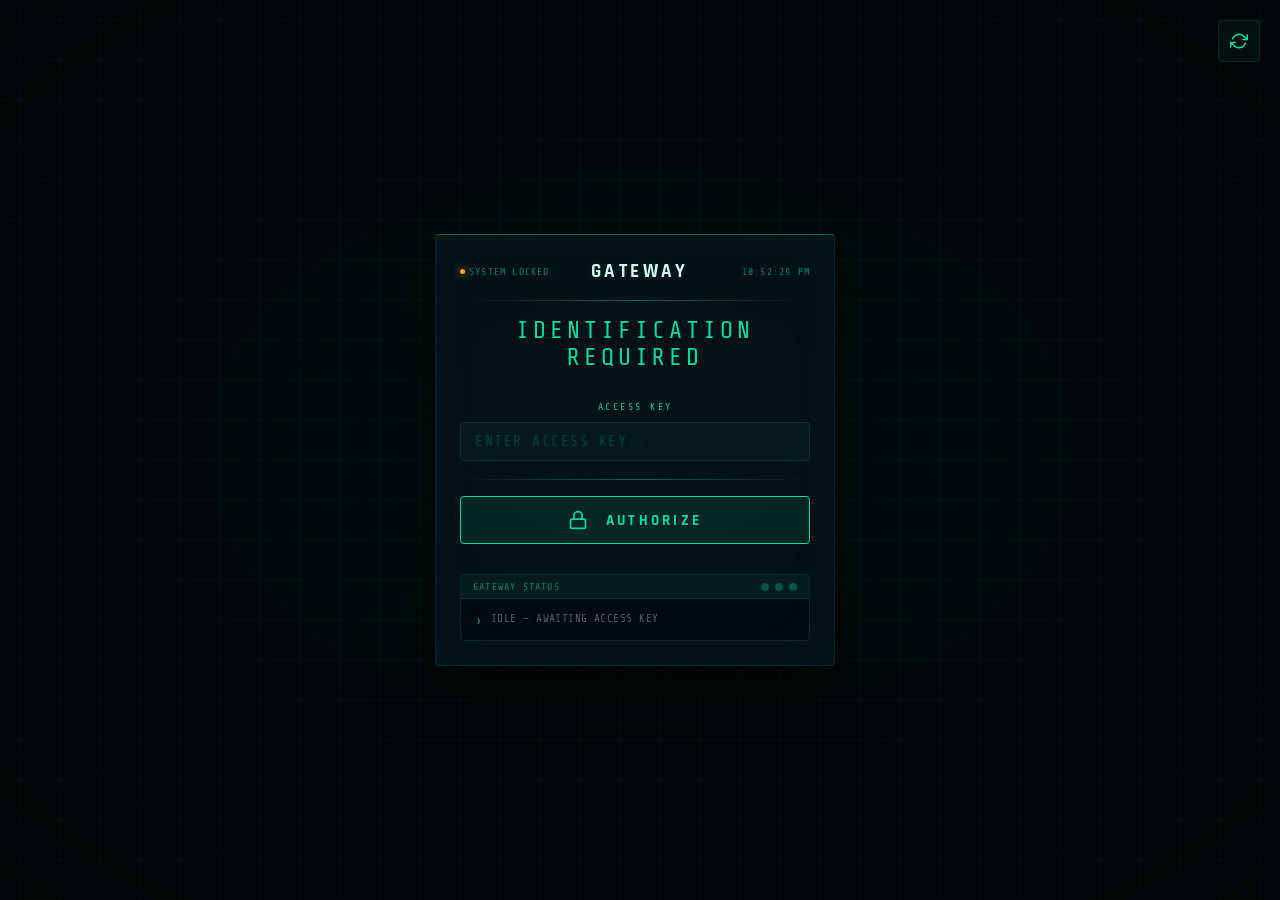
==== index.html @ 7d21a249 "Added more status variables" ====
<!DOCTYPE html>
<html lang="en">
<head>
  <meta charset="UTF-8">
  <title>Login</title>
  <meta name="viewport" content="width=device-width, initial-scale=1.0">
  <link rel="preconnect" href="https://fonts.googleapis.com">
  <link href="https://fonts.googleapis.com/css2?family=Share+Tech+Mono&family=Rajdhani:wght@500;700&display=swap" rel="stylesheet">
  <link rel="icon" type="image/svg+xml" href="favicon.svg">
  <link rel="stylesheet" href="style.css">
  <style>
    .login-container {
      max-width: 400px;
      width: 90%;
      text-align: center;
    }
    .login-title {
      font-size: 24px;
      color: var(--teal);
      margin-bottom: 30px;
      letter-spacing: 4px;
      text-transform: uppercase;
    }
    .error-msg {
      color: var(--red);
      font-size: 12px;
      margin-top: 10px;
      height: 20px;
      text-transform: uppercase;
      letter-spacing: 1px;
    }
  </style>
</head>
<body>
  <div class="noise"></div>
  <div class="bg-grid"></div>
  <div class="bg-vignette"></div>
  <div class="scanline"></div>

  <!-- Corner Reload Button -->
  <button class="reload-btn" onclick="location.reload()" title="RELOAD SYSTEM">
    <svg width="18" height="18" viewBox="0 0 24 24" fill="none" stroke="currentColor" stroke-width="2" stroke-linecap="round" stroke-linejoin="round">
      <path d="M23 4v6h-6"></path>
      <path d="M1 20v-6h6"></path>
      <path d="M3.51 9a9 9 0 0 1 14.85-3.36L23 10M1 14l4.64 4.36A9 9 0 0 0 20.49 15"></path>
    </svg>
  </button>

  <div class="container login-container">
    <div class="panel-header">
      <div class="header-side">
        <div class="status-dot busy" id="dot"></div>
        <span class="mono-xs">SYSTEM LOCKED</span>
      </div>
      <h1 class="panel-title">GATEWAY</h1>
      <div class="header-side right">
        <span class="mono-xs" id="clock">--:--:--</span>
      </div>
    </div>

    <div class="divider"></div>
    
    <div class="login-title">Identification Required</div>

    <form id="loginForm">
      <div class="field-group">
        <label class="field-label" for="accessKey">ACCESS KEY</label>
        <div class="input-wrap">
          <input
            type="password"
            id="accessKey"
            class="stealth-input"
            placeholder="ENTER ACCESS KEY..."
            autocomplete="off"
            spellcheck="false"
          >
          <div class="input-underline"></div>
        </div>
      </div>

      <div class="divider" style="margin-top: 10px;"></div>

      <button class="exec-btn" id="loginBtn" type="submit">
        <div class="exec-icon-wrap">
          <svg width="20" height="20" viewBox="0 0 24 24" fill="none" stroke="currentColor" stroke-width="2" stroke-linecap="round" stroke-linejoin="round" style="margin-right: 8px;">
            <rect x="3" y="11" width="18" height="11" rx="2" ry="2"></rect>
            <path d="M7 11V7a5 5 0 0 1 10 0v4"></path>
          </svg>
        </div>
        <span class="exec-label">AUTHORIZE</span>
        <div class="exec-ripple" id="ripple"></div>
      </button>
    </form>

    <!-- Status terminal -->
    <div class="terminal" style="margin-top: 30px; text-align: left;">
      <div class="terminal-bar">
        <span class="mono-xs">GATEWAY STATUS</span>
        <div class="term-dots"><span></span><span></span><span></span></div>
      </div>
      <div class="terminal-body" id="terminalBody">
        <div class="t-line">
          <span class="t-prompt">›</span>
          <span class="t-text">IDLE — AWAITING ACCESS KEY</span>
        </div>
      </div>
    </div>
  </div>

  <script>
    // Status helper
    function setStatus(msg, state) {
      const body = document.getElementById("terminalBody");
      const dot = document.getElementById("dot");

      const line = document.createElement("div");
      line.className = "t-line";

      const span = document.createElement("span");
      span.className = "t-text " + (state || "");
      span.textContent = msg;

      line.innerHTML = `<span class="t-prompt">›</span>`;
      line.appendChild(span);

      body.appendChild(line);
      body.scrollTop = body.scrollHeight;

      // Update status dot
      dot.className = "status-dot " + (state === "busy" ? "busy" : state === "err" ? "error" : "");
    }

    // Simple Clock
    function tick() {
      const now = new Date();
      let hours = now.getHours();
      const ampm = hours >= 12 ? 'PM' : 'AM';
      hours = hours % 12 || 12;
      const minutes = now.getMinutes().toString().padStart(2, '0');
      const seconds = now.getSeconds().toString().padStart(2, '0');
      document.getElementById("clock").textContent = `${hours}:${minutes}:${seconds} ${ampm}`;
    }
    
    function haptic() {
      if (window.navigator && window.navigator.vibrate) {
        window.navigator.vibrate(15);
      }
    }

    tick();
    setInterval(tick, 1000);

    // Login Logic
    document.getElementById('loginForm').onsubmit = async (e) => {
      e.preventDefault();
      haptic();
      const inputEl = document.getElementById('accessKey');
      const key = inputEl.value.trim();
      const btn = document.getElementById('loginBtn');

      if (!key) {
        setStatus("ACCESS KEY REQUIRED", "err");
        shake(inputEl);
        return;
      }

      btn.disabled = true;
      setStatus(`VERIFYING ACCESS KEY ...`, "busy");

      // Small delay for terminal effect
      setTimeout(() => {
        window.location.href = `/login?key=${encodeURIComponent(key)}`;
      }, 600);
    };

    // Show error if redirected back with error
    const urlParams = new URLSearchParams(window.location.search);
    if (urlParams.has('error')) {
      setStatus("ACCESS DENIED — INVALID CREDENTIALS", "err");
      // Shake effect
      const container = document.querySelector('.container');
      container.style.animation = "shake 0.38s cubic-bezier(0.36, 0.07, 0.19, 0.97)";
    }

    // Shake effect helper
    function shake(el) {
      el.classList.remove("glitch-effect");
      void el.offsetWidth;
      el.classList.add("glitch-effect");
      el.addEventListener("animationend", () => el.classList.remove("glitch-effect"), { once: true });
    }

    /* ── Parallax Grid ─────────────────────────────────────────── */
    if (window.innerWidth > 768) {
      document.addEventListener('mousemove', (e) => {
        const x = (e.clientX - window.innerWidth / 2) / 45;
        const y = (e.clientY - window.innerHeight / 2) / 45;
        const grid = document.querySelector('.bg-grid');
        if (grid) grid.style.transform = `translate(${x}px, ${y}px)`;
      });
    }

    // Backspace Navigation
    document.addEventListener('keydown', (e) => {
      if (e.key === 'Backspace' && e.target.tagName !== 'INPUT') {
        window.history.back();
      }
    });
  </script>
</body>
</html>
---- style.css ----
*, *::before, *::after { 
  box-sizing: border-box; 
  margin: 0; padding: 0; 
  -webkit-user-select: none;
  user-select: none;
  -webkit-touch-callout: none;
}

input, textarea, [contenteditable="true"], .stealth-input {
  -webkit-user-select: text !important;
  user-select: text !important;
}

:root {
  --bg:          #020608;
  --panel:       rgba(5, 18, 26, 0.93);
  --border:      rgba(0, 220, 180, 0.13);
  --border-hi:   rgba(0, 220, 180, 0.42);

  --teal:        #00dca0;
  --teal-dim:    rgba(0, 220, 160, 0.16);
  --teal-glow:   rgba(0, 220, 160, 0.15);
  --amber:       #f59e0b;
  --red:         #ef4444;

  --text:        #d4f5ec;
  --text-muted:  rgba(180, 230, 215, 0.40);
  --text-label:  rgba(0, 220, 160, 0.55);

  --mono:        'Share Tech Mono', monospace;
  --ui:          'Rajdhani', sans-serif;
  --r:           4px;
  --ease:        cubic-bezier(0.4, 0, 0.2, 1);
}

/* ── Background ─────────────────────────────────────────────── */
html {
  scrollbar-gutter: stable;
  scrollbar-width: thin;
  scrollbar-color: var(--teal) transparent;
}

/* Global Cyberpunk Scrollbar (Chrome/Edge/Safari) */
::-webkit-scrollbar {
  width: 6px;
  height: 6px;
}
::-webkit-scrollbar-track {
  background: var(--bg);
}
::-webkit-scrollbar-thumb {
  background: var(--border-hi);
  border-radius: 10px;
  border: 1px solid transparent;
}
::-webkit-scrollbar-thumb:hover {
  background: var(--teal);
  box-shadow: 0 0 10px var(--teal-glow);
}

.noise {
  position: fixed;
  top: -50%; left: -50%;
  width: 200%; height: 200%;
  background-image: url('[data-uri]');
  background-repeat: repeat;
  opacity: 0.045;
  z-index: 1000;
  pointer-events: none;
  animation: noiseJitter 0.2s steps(4) infinite;
}

@keyframes noiseJitter {
  0% { transform: translate(0,0); }
  25% { transform: translate(-0.5%, -0.5%); }
  50% { transform: translate(0.5%, 0.5%); }
  75% { transform: translate(-0.5%, 0.5%); }
  100% { transform: translate(0.5%, -0.5%); }
}

body {
  min-height: 100vh;
  background: var(--bg);
  display: flex;
  justify-content: center;
  align-items: center;
  font-family: var(--mono);
  overflow-x: hidden;
  overflow-y: auto;
  overscroll-behavior-y: auto;
}

.bg-grid {
  position: fixed; 
  inset: -100px; /* Oversized to allow parallax movement without gaps */
  background-image: 
    linear-gradient(rgba(0, 220, 160, 0.05) 1px, transparent 1px),
    linear-gradient(90deg, rgba(0, 220, 160, 0.05) 1px, transparent 1px);
  background-size: 40px 40px;
  z-index: -2;
  animation: gridFlow 120s linear infinite, gridPulse 15s ease-in-out infinite;
  transition: transform 0.15s cubic-bezier(0.23, 1, 0.32, 1);
  will-change: transform;
}

@keyframes gridFlow {
  from { background-position: 0 0; }
  to { background-position: 0 1000px; }
}

@keyframes gridPulse {
  0%, 100% { opacity: 0.6; }
  50% { opacity: 1; }
}

.top-left-menu {
  position: fixed; top: 20px; left: 20px;
  z-index: 1000;
}

.nav-dropdown {
  position: absolute; top: calc(100% + 10px); left: 0;
  background: var(--panel);
  backdrop-filter: blur(20px) saturate(1.3);
  -webkit-backdrop-filter: blur(20px) saturate(1.3);
  border: 1px solid var(--border-hi);
  border-radius: var(--r);
  box-shadow: 0 15px 35px rgba(0, 0, 0, 0.9), inset 0 0 15px rgba(0,220,160,0.03);
  display: flex; flex-direction: column;
  min-width: 170px;
  opacity: 0; pointer-events: none;
  transform: translateY(-10px);
  transition: all 0.25s var(--ease);
  overflow: hidden;
}
.nav-dropdown.open {
  opacity: 1; pointer-events: auto;
  transform: translateY(0);
}

.nav-drop-item {
  padding: 14px 16px;
  color: var(--text-muted);
  font-family: var(--mono); font-size: 11px; letter-spacing: 0.15em;
  text-decoration: none;
  border-bottom: 1px solid rgba(0, 220, 160, 0.1);
  transition: all 0.2s var(--ease);
  display: flex; align-items: center;
  border-left: 2px solid transparent;
}
.nav-drop-item:last-child {
  border-bottom: none;
}
.nav-drop-item:hover {
  background: rgba(0, 220, 160, 0.08);
  color: var(--teal);
  border-left-color: var(--teal);
}
.nav-drop-item svg {
  opacity: 0.6;
  transition: all 0.2s;
}
.nav-drop-item:hover svg {
  opacity: 1;
  filter: drop-shadow(0 0 5px var(--teal));
}

.reload-btn {
  position: fixed; top: 20px; right: 20px;
}

.nav-btn, .reload-btn {
  width: 42px; height: 42px;
  background: rgba(0, 220, 160, 0.05);
  border: 1px solid var(--border);
  border-radius: var(--r);
  color: var(--teal);
  display: flex; align-items: center; justify-content: center;
  cursor: pointer; z-index: 1000;
  transition: all 0.3s var(--ease);
  backdrop-filter: blur(4px);
  text-decoration: none;
}
.nav-btn:hover, .reload-btn:hover {
  background: var(--teal-dim);
  border-color: var(--teal);
  box-shadow: 0 0 15px var(--teal-glow);
}
.nav-btn:active, .reload-btn:active {
  transform: scale(0.92);
}
.nav-btn svg, .reload-btn svg {
  transition: transform 0.6s cubic-bezier(0.34, 1.56, 0.64, 1);
}
.nav-btn:hover svg {
  transform: scale(1.15);
}
button.nav-btn:hover svg {
  transform: rotate(90deg);
}
.reload-btn:hover svg {
  transform: rotate(180deg);
}
.reload-btn:active svg {
  transform: rotate(360deg);
}

.logout-btn {
  position: fixed; bottom: 20px; right: 20px;
  padding: 10px 16px;
  background: rgba(239, 68, 68, 0.05);
  border: 1px solid rgba(239, 68, 68, 0.2);
  border-radius: var(--r);
  color: var(--red);
  font-family: var(--mono); font-size: 11px; letter-spacing: 0.15em;
  display: flex; align-items: center; gap: 10px;
  text-decoration: none;
  cursor: pointer; z-index: 1000;
  transition: all 0.3s var(--ease);
  backdrop-filter: blur(4px);
}
body.sidebar-active .logout-btn {
  opacity: 0;
  pointer-events: none;
  transform: translateX(40px);
}
.logout-btn:hover {
  background: rgba(239, 68, 68, 0.15);
  border-color: var(--red);
  box-shadow: 0 0 15px rgba(239, 68, 68, 0.3);
  transform: translateY(-2px);
}
.logout-btn svg {
  transition: transform 0.3s var(--ease);
}
.logout-btn:hover svg {
  transform: translateX(3px);
}

.bg-vignette {
  position: fixed; inset: 0;
  background:
    radial-gradient(ellipse 60% 55% at 50% 50%, rgba(0,180,120,0.07), transparent 70%),
    radial-gradient(ellipse 100% 100% at 50% 50%, transparent 55%, rgba(2,6,8,0.95));
  pointer-events: none; z-index: 0;
}

.scanline {
  position: fixed; inset: 0;
  background: repeating-linear-gradient(
    0deg, transparent, transparent 3px,
    rgba(0,0,0,0.05) 3px, rgba(0,0,0,0.05) 4px
  );
  pointer-events: none; z-index: 1;
}

/* ── Panel ──────────────────────────────────────────────────── */
.container {
  position: relative; z-index: 10;
  background: var(--panel);
  backdrop-filter: blur(20px) saturate(1.3);
  -webkit-backdrop-filter: blur(20px) saturate(1.3);
  border: 1px solid var(--border);
  border-top-color: var(--border-hi);
  border-radius: var(--r);
  width: 90%; max-width: 370px;
  padding: 24px;
  box-shadow: 0 24px 60px rgba(0,0,0,0.7), inset 0 0 60px rgba(0,180,120,0.04);
  animation: panelIn 0.55s cubic-bezier(0.16, 1, 0.3, 1) both;
  transition: box-shadow 0.4s var(--ease), border-color 0.4s var(--ease);
}

.container.transmitting {
  box-shadow: 0 0 12px var(--teal-glow), 0 24px 60px rgba(0,0,0,0.7);
  border-color: var(--teal);
}

@keyframes panelIn {
  from { opacity: 0; transform: translateY(18px) scale(0.97); }
  to   { opacity: 1; transform: none; }
}

/* ── Transmission Pulse ────────────────────────────────────── */
.scan-pulse {
  position: absolute;
  top: 0; left: 0; right: 0;
  height: 2px;
  background: linear-gradient(90deg, transparent, var(--teal), transparent);
  box-shadow: 0 0 6px var(--teal);
  opacity: 0;
  pointer-events: none;
  z-index: 100;
}

.container.transmitting .scan-pulse {
  animation: scanMove 1s cubic-bezier(0.4, 0, 0.2, 1) forwards;
}

@keyframes scanMove {
  0% { top: 0; opacity: 0; }
  15% { opacity: 1; }
  85% { opacity: 1; }
  100% { top: 100%; opacity: 0; }
}

/* ── Header ─────────────────────────────────────────────────── */
.panel-header {
  display: flex; align-items: center; justify-content: space-between;
  margin-bottom: 16px;
  animation: fadeUp 0.4s 0.08s both;
}

.header-side {
  display: flex; align-items: center; gap: 4px;
  min-width: 80px;
}
.header-text-stack {
  display: flex;
  flex-direction: column;
  line-height: 1.1;
}
.last-seen-label {
  font-size: 8px !important;
  opacity: 0.7; /* Boosted base opacity */
  letter-spacing: 0;
}
.header-side.right { justify-content: flex-end; align-items: center; }

.panel-title {
  font-family: var(--ui);
  font-weight: 700; font-size: 19px;
  letter-spacing: 0.18em; color: var(--text);
  text-shadow: 0 0 10px var(--teal-glow);
}
.panel-title .accent { color: var(--teal); }

/* Hardware Status Bar */
.hw-status-bar {
  display: grid;
  grid-template-columns: repeat(4, 1fr);
  gap: 8px;
  margin-top: 4px;
  margin-bottom: 8px;
  padding: 10px;
  background: rgba(0, 220, 160, 0.03);
  border: 1px solid rgba(0, 220, 160, 0.1);
  border-radius: var(--r);
  animation: fadeUp 0.4s 0.1s both;
}
.hw-item {
  display: flex;
  flex-direction: column;
  align-items: center;
  gap: 3px;
}
.hw-label {
  font-size: 8px;
  color: var(--text-label);
  letter-spacing: 1px;
}
.hw-val {
  font-size: 13px;
  font-family: var(--mono);
  font-weight: 700;
  color: var(--teal);
}

.hw-val-wrap {
  display: flex;
  align-items: center;
  gap: 4px;
}

.charge-icon {
  color: var(--teal);
  opacity: 0;
  transition: opacity 0.3s var(--ease);
}

#battContainer.charging .charge-icon {
  opacity: 1;
  animation: battPulse 3s ease-in-out infinite;
}

#battContainer.charging .hw-val {
  color: var(--teal);
  animation: battPulse 3s ease-in-out infinite;
}

.hw-val.critical {
  color: var(--red) !important;
  animation: criticalPulse 1s ease-in-out infinite !important;
}

@keyframes battPulse {
  0%, 100% { opacity: 1; }
  50% { opacity: 0.5; }
}

@keyframes criticalPulse {
  0%, 100% { opacity: 1; text-shadow: 0 0 10px var(--red); }
  50% { opacity: 0.5; text-shadow: 0 0 2px var(--red); }
}

/* Signal Bars */
.sig-bars {
  display: flex;
  align-items: flex-end;
  gap: 2px;
  height: 12px;
  margin-top: 2px;
}
.sig-bars .bar {
  width: 3px;
  background: rgba(0, 220, 160, 0.15);
  border-radius: 1px;
}
.sig-bars .bar:nth-child(1) { height: 25%; }
.sig-bars .bar:nth-child(2) { height: 50%; }
.sig-bars .bar:nth-child(3) { height: 75%; }
.sig-bars .bar:nth-child(4) { height: 100%; }

.sig-bars .bar.fill {
  background: var(--teal);
  box-shadow: 0 0 5px var(--teal-glow);
}

.mono-xs {
  font-family: var(--mono);
  font-size: 10px; letter-spacing: 0.12em;
  color: var(--text-label); text-transform: uppercase;
}

/* Status dot */
.status-dot {
  width: 5px; height: 5px; border-radius: 50%;
  background: var(--teal); box-shadow: 0 0 6px var(--teal);
  animation: dotPulse 1.8s ease-in-out infinite;
}
.status-dot.busy  { background: var(--amber); box-shadow: 0 0 8px var(--amber); animation-duration: 0.8s; }
.status-dot.error { background: var(--red);   box-shadow: 0 0 8px var(--red);   animation: none; }

@keyframes dotPulse {
  0%,100% { opacity:1; transform: scale(1); }
  50%      { opacity:.4; transform: scale(0.8); }
}

/* ── Divider ────────────────────────────────────────────────── */
.divider {
  height: 1px;
  background: linear-gradient(90deg, transparent, var(--border-hi), transparent);
  margin: 16px 0;
}

/* ── Field groups ───────────────────────────────────────────── */
.field-group {
  margin-bottom: 18px;
  animation: fadeUp 0.4s 0.15s both;
}
.field-group + .field-group { animation-delay: 0.22s; }

.field-label {
  display: block;
  font-family: var(--mono);
  font-size: 10px;
  color: var(--teal);
  letter-spacing: 0.25em;
  margin-bottom: 10px;
  text-transform: uppercase;
  text-shadow: 0 0 8px rgba(0, 220, 160, 0.4);
  opacity: 0.9;
}

/* ── Input ──────────────────────────────────────────────────── */
.input-wrap { position: relative; }

input[type="text"],
textarea,
.stealth-input {
  width: 100%;
  background: rgba(0,220,160,0.04);
  border: 1px solid var(--border);
  border-radius: var(--r);
  padding: 10px 14px;
  font-family: var(--mono);
  font-size: 15px; letter-spacing: 0.1em;
  color: var(--teal); outline: none;
  transition: border-color .2s var(--ease), box-shadow .2s var(--ease);
  caret-color: var(--teal);
}
.stealth-input {
  -webkit-text-security: disc !important; /* Forces dots visually */
  text-security: disc !important;
}
textarea {
  resize: none;
  overflow-y: hidden;
  min-height: 42px;
  line-height: 1.5;
}
input[type="password"]::placeholder,
input[type="text"]::placeholder,
textarea::placeholder { color: rgba(0,220,160,0.2); }
input[type="password"]:focus,
input[type="text"]:focus,
textarea:focus {
  border-color: var(--teal);
  box-shadow: 0 0 0 3px rgba(0,220,160,0.1);
}
.input-underline {
  position: absolute; bottom: 0; left: 0;
  height: 2px; width: 0;
  background: var(--teal); box-shadow: 0 0 10px var(--teal);
  border-radius: 0 0 var(--r) var(--r);
  transition: width .3s var(--ease);
}
input:focus ~ .input-underline { width: 100%; }

/* Secondary Param Wrapper */
#cmd2Wrapper {
  transition: all 0.3s var(--ease);
}
#cmd2Wrapper.visible {
  display: block !important;
  height: auto !important;
  margin-bottom: 18px !important;
  overflow: visible !important;
  animation: fadeUp 0.4s both;
}

/* ── Select ─────────────────────────────────────────────────── */
/* ── Custom Dropdown ────────────────────────────────────────── */
.dropdown { position: relative; z-index: 1; }
.dropdown.open { z-index: 200; }
.container.dropdown-open .divider,
.container.dropdown-open .exec-btn,
.container.dropdown-open .terminal,
.container.dropdown-open #timeWrapper,
.container.dropdown-open #cmd2Wrapper {
  opacity: 0;
  pointer-events: none;
  visibility: hidden;
}

.dd-trigger {
  width: 100%;
  display: flex; align-items: center; justify-content: space-between;
  background: rgba(0,220,160,0.04);
  border: 1px solid var(--border);
  border-radius: var(--r);
  padding: 10px 14px;
  font-family: var(--mono); font-size: 13px;
  letter-spacing: 0.06em; color: var(--text-muted);
  cursor: pointer; outline: none;
  transition: border-color .2s var(--ease), box-shadow .2s var(--ease);
  -webkit-tap-highlight-color: transparent;
}
.dd-trigger:hover { border-color: rgba(0,220,160,0.4); background: rgba(0,220,160,0.08); }
.dd-trigger.open {
  background: #020c08;
  border-color: rgba(0,220,160,0.5);
  box-shadow: 0 4px 15px rgba(0,0,0,0.5);
  border-bottom-left-radius: 0;
  border-bottom-right-radius: 0;
}
.dd-trigger.open .dd-arrow { transform: rotate(180deg); }
.dd-trigger.selected { color: var(--teal); }

.dd-value {
  flex: 1; text-align: left;
  display: flex; align-items: center; gap: 10px;
}
.dd-value .dd-icon { margin: 0; opacity: 1; }

.dd-arrow {
  color: var(--teal); flex-shrink: 0;
  transition: transform .22s var(--ease);
  opacity: 0.6;
}

.dd-menu {
  position: absolute; top: 100%; left: 0; right: 0;
  background: #020c08;
  box-shadow: 0 15px 40px rgba(0, 0, 0, 0.95);
  border: 1px solid rgba(0, 220, 160, 0.3);
  border-top: none;
  border-bottom-left-radius: var(--r);
  border-bottom-right-radius: var(--r);
  overflow-y: auto; /* ENABLE SCROLL */
  max-height: 0;
  opacity: 0;
  pointer-events: none;
  transition: max-height .28s var(--ease), opacity .2s var(--ease);
  z-index: 100;
  
  /* Cyberpunk Scrollbar */
  scrollbar-width: thin;
  scrollbar-color: var(--teal) transparent;
}
.dd-menu::-webkit-scrollbar { width: 4px; }
.dd-menu::-webkit-scrollbar-thumb { background: var(--teal); border-radius: 10px; }

.dd-search-wrap {
  position: sticky; top: 0;
  background: #020c08;
  padding: 10px;
  border-bottom: 1px solid var(--border);
  z-index: 10;
}
#ddSearch {
  width: 100%;
  background: rgba(0,220,160,0.05);
  border: 1px solid var(--border);
  border-radius: 4px;
  padding: 8px 12px;
  color: var(--teal);
  font-family: var(--mono);
  font-size: 13px;
  outline: none;
}
#ddSearch:focus {
  border-color: var(--teal);
  background: rgba(0,220,160,0.1);
}

.dd-menu.open {
  max-height: 320px; /* INCREASED HEIGHT */
  opacity: 1 !important;
  background: #020c08 !important;
  pointer-events: auto;
}

.dd-group-label {
  padding: 7px 14px 4px;
  font-size: 9px; letter-spacing: 0.18em;
  color: var(--text-label);
  position: sticky; top: 41px; background: #020c08; z-index: 1;
}

.dd-item {
  width: 100%; padding: 12px 14px;
  background: transparent; border: none;
  color: var(--text-muted); font-family: var(--mono); font-size: 11px;
  text-align: left; cursor: pointer;
  display: flex; align-items: center; gap: 10px;
  transition: all 0.2s;
  border-left: 2px solid transparent;
}
.dd-icon {
  width: 14px; height: 14px;
  fill: none; stroke: var(--teal);
  stroke-width: 2; stroke-linecap: round; stroke-linejoin: round;
  opacity: 0.8; flex-shrink: 0;
}
.dd-icon.amber { stroke: var(--amber); }
.dd-icon.red { stroke: var(--red); }
.dd-icon.dim { opacity: 0.4; filter: none; }

.dd-item:hover, .dd-item.focused {
  background: rgba(20, 255, 236, 0.05);
  color: var(--teal);
  border-left-color: var(--teal);
}
.dd-item:hover .dd-icon, .dd-item.focused .dd-icon {
  opacity: 1; filter: drop-shadow(0 0 5px var(--teal));
}
.dd-item:hover .dd-icon.amber, .dd-item.focused .dd-icon.amber {
  filter: drop-shadow(0 0 5px var(--amber));
}

select option, select optgroup {
  background: #050d12; color: var(--text); font-size: 13px;
}
select option[disabled] { color: var(--text-muted); }
select:focus {
  border-color: var(--teal);
  box-shadow: 0 0 0 3px rgba(0,220,160,0.1);
}
select:hover { border-color: var(--border-hi); }


select:focus ~ .select-arrow { transform: translateY(-50%) rotate(180deg); }

/* ── Execute button ─────────────────────────────────────────── */
.exec-btn {
  position: relative; overflow: hidden;
  width: 100%;
  display: flex; align-items: center; justify-content: center; gap: 10px;
  padding: 13px;
  background: var(--teal-dim);
  border: 1px solid var(--teal);
  border-radius: var(--r);
  color: var(--teal);
  font-family: var(--ui); font-weight: 700;
  font-size: 15px; letter-spacing: 0.22em;
  cursor: pointer;
  transition:
    background .2s var(--ease),
    box-shadow .2s var(--ease),
    transform .15s var(--ease);
  animation: fadeUp 0.4s 0.3s both;
  -webkit-tap-highlight-color: transparent;
}

.exec-icon-wrap {
  position: relative;
  display: flex; align-items: center; justify-content: center;
}

.exec-icon { font-size: 12px; line-height: 1; transition: opacity 0.2s, transform 0.2s; }

.spinner {
  position: absolute;
  width: 14px; height: 14px;
  border: 2px solid rgba(0, 220, 160, 0.2);
  border-top-color: var(--teal);
  border-radius: 50%;
  opacity: 0;
  transition: opacity 0.2s;
}

.exec-btn.loading .exec-icon {
  opacity: 0;
  transform: scale(0.5);
}

.exec-btn.loading .spinner {
  opacity: 1;
  animation: spin 0.8s linear infinite;
}

@keyframes spin {
  to { transform: rotate(360deg); }
}

.exec-btn:hover {
  background: rgba(0,220,160,0.22);
  box-shadow: 0 0 8px rgba(0, 220, 160, 0.2), inset 0 0 6px rgba(0,220,160,0.04);
}
.exec-btn:active { transform: scale(0.98); }
.exec-btn:disabled { opacity: 0.45; pointer-events: none; }

/* Ripple */
.exec-ripple {
  position: absolute; border-radius: 50%;
  background: rgba(0,220,160,0.12);
  transform: scale(0); pointer-events: none;
}
.exec-ripple.go { animation: ripple .55s linear forwards; }
@keyframes ripple {
  to { transform: scale(5); opacity: 0; }
}

/* ── Terminal ───────────────────────────────────────────────── */
.terminal {
  margin-top: 16px;
  border: 1px solid var(--border);
  border-radius: var(--r); overflow: hidden;
  animation: fadeUp 0.4s 0.38s both;
}
.terminal-bar {
  display: flex; align-items: center; justify-content: space-between;
  padding: 6px 12px;
  background: rgba(0,220,160,0.05);
  border-bottom: 1px solid var(--border);
}
.term-dots { display: flex; gap: 6px; align-items: center; }
.term-dots span, #clearLogsBtn, #copyLogsBtn {
  width: 8px; height: 8px; border-radius: 50%;
  background: var(--teal); opacity: 0.3;
}
#clearLogsBtn, #copyLogsBtn {
  border: none; cursor: pointer; transition: all 0.2s;
  padding: 0; outline: none;
}
#clearLogsBtn:hover {
  background: var(--red);
  opacity: 1;
  box-shadow: 0 0 8px var(--red);
}
#copyLogsBtn:hover {
  background: var(--amber);
  opacity: 1;
  box-shadow: 0 0 8px var(--amber);
}
.terminal-body {
  padding: 12px 14px;
  display: flex;
  flex-direction: column;
  gap: 6px;
  max-height: 140px;
  overflow-y: auto;
  background: rgba(0,0,0,0.3);
  scrollbar-width: thin;
  scrollbar-color: var(--teal-dim) transparent;
}
.terminal-body::-webkit-scrollbar { width: 4px; }
.terminal-body::-webkit-scrollbar-thumb { background: var(--teal-dim); border-radius: 10px; }

.t-line {
  display: flex;
  align-items: flex-start;
  justify-content: space-between;
  gap: 8px;
  animation: lineIn 0.2s ease-out both;
  transform: translateZ(0); /* Hardware acceleration */
}
.t-content {
  display: flex;
  align-items: flex-start;
  gap: 8px;
  flex: 1;
}
@keyframes lineIn {
  from { opacity: 0; transform: translateX(-4px); }
  to   { opacity: 1; transform: none; }
}

.t-prompt { color: var(--teal); font-size: 14px; opacity: .75; flex-shrink: 0; margin-top: 2px; }
.t-text {
  font-family: var(--mono); font-size: 11px;
  line-height: 1.4;
  letter-spacing: 0.04em; color: var(--text-muted);
  flex: 1; transition: color .25s ease;
  word-break: break-all;
}
.t-text.ok   { color: var(--teal); }
.t-text.err  { color: var(--red); }
.t-text.busy { color: var(--amber); }

.err-details-btn {
  display: inline-block;
  margin-left: 6px;
  font-size: 9px;
  color: var(--amber);
  cursor: pointer;
  text-decoration: underline;
  opacity: 0.8;
  transition: opacity 0.2s;
}
.err-details-btn:hover { opacity: 1; color: var(--red); }
.t-time {
  font-size: 8px;
  color: var(--text-muted);
  opacity: 0.45;
  font-family: var(--mono);
  flex-shrink: 0;
  margin-top: 3px;
}

.map-link {
  display: inline-block;
  margin-top: 5px;
  color: var(--amber);
  text-decoration: none;
  border: 1px solid var(--amber);
  padding: 4px 10px;
  font-size: 10px;
  border-radius: 2px;
  transition: all 0.2s var(--ease);
  letter-spacing: 0.1em;
}
.map-link:hover {
  background: rgba(245, 158, 11, 0.15);
  box-shadow: 0 0 12px rgba(245, 158, 11, 0.3);
  transform: translateY(-1px);
}
.map-link:active {
  transform: translateY(0);
}

.t-cursor {
  color: var(--teal); font-size: 14px;
  animation: blink 1.1s step-start infinite;
  display: inline-block;
  margin-left: 4px;
}
@keyframes blink { 0%,100%{opacity:1} 50%{opacity:0} }

/* ── Animations ─────────────────────────────────────────────── */
@keyframes fadeUp {
  from { opacity: 0; transform: translateY(8px); }
  to   { opacity: 1; transform: none; }
}

/* Glitch & Shake */
@keyframes shake {
  0%, 100% { transform: translateX(0); }
  20% { transform: translateX(-8px) skewX(5deg); }
  40% { transform: translateX(8px) skewY(-2deg); }
  60% { transform: translateX(-5px) skewX(-5deg); }
  80% { transform: translateX(5px) skewY(2deg); }
}

@keyframes glitch {
  0% {
    text-shadow: 0.05em 0 0 var(--red), -0.025em -0.05em 0 var(--teal),
                 0.025em 0.05em 0 var(--amber);
  }
  14% {
    text-shadow: 0.05em 0 0 var(--red), -0.025em -0.05em 0 var(--teal),
                 0.025em 0.05em 0 var(--amber);
  }
  15% {
    text-shadow: -0.05em -0.025em 0 var(--red), 0.025em 0.025em 0 var(--teal),
                 -0.05em -0.05em 0 var(--amber);
  }
  49% {
    text-shadow: -0.05em -0.025em 0 var(--red), 0.025em 0.025em 0 var(--teal),
                 -0.05em -0.05em 0 var(--amber);
  }
  50% {
    text-shadow: 0.025em 0.05em 0 var(--red), 0.05em 0 0 var(--teal),
                 0 -0.05em 0 var(--amber);
  }
  99% {
    text-shadow: 0.025em 0.05em 0 var(--red), 0.05em 0 0 var(--teal),
                 0 -0.05em 0 var(--amber);
  }
  100% {
    text-shadow: -0.025em 0 0 var(--red), -0.025em -0.025em 0 var(--teal),
                 -0.025em -0.05em 0 var(--amber);
  }
}

.glitch-effect {
  animation: shake 0.3s cubic-bezier(.36,.07,.19,.97) both,
             glitch 0.3s cubic-bezier(.25,.46,.45,.94) both;
}

/* ── Purge Animation ────────────────────────────────────────── */
@keyframes purgeGlitch {
  0% { transform: translate(0); filter: brightness(1); opacity: 1; }
  15% { transform: translate(-4px, 2px); filter: brightness(3) saturate(3); clip-path: inset(20% 0 40% 0); }
  30% { transform: translate(4px, -2px); clip-path: inset(10% 0 60% 0); }
  45% { transform: scaleY(0.01) scaleX(1.2); filter: brightness(10); opacity: 1; }
  60% { transform: scaleY(0.01) scaleX(0); opacity: 0; }
  100% { transform: scale(0); opacity: 0; }
}
.terminal-purging {
  animation: purgeGlitch 0.8s cubic-bezier(0.19, 1, 0.22, 1) forwards;
  pointer-events: none;
}

/* ── Modal ──────────────────────────────────────────────────── */
.modal {
  position: fixed; inset: 0;
  background: rgba(2,6,8,0.95);
  display: none; align-items: center; justify-content: center;
  z-index: 2000;
  padding: 20px;
}
.modal.open { display: flex; }
.modal-content {
  background: #0a0a0c;
  border: 1px solid var(--red);
  padding: 16px;
  width: 100%; max-width: 380px;
  border-radius: var(--r);
  box-shadow: 0 0 15px rgba(239, 68, 68, 0.15);
  animation: modalIn 0.3s cubic-bezier(0.23, 1, 0.32, 1);
  transform: translateZ(0); /* Hardware acceleration */
}
@keyframes modalIn {
  from { opacity: 0; transform: scale(0.95) translateY(10px); }
  to { opacity: 1; transform: scale(1) translateY(0); }
}
.modal-header {
  display: flex; justify-content: space-between; align-items: center;
  margin-bottom: 16px; border-bottom: 1px solid rgba(239, 68, 68, 0.2);
  padding-bottom: 8px;
}
.modal-close {
  background: transparent; border: none;
  color: var(--text-muted); font-size: 24px;
  cursor: pointer; line-height: 1;
}
.modal-close:hover { color: var(--red); }
.modal-body {
  color: var(--text-muted); font-family: var(--mono); font-size: 11px;
  word-break: break-all; max-height: 240px; overflow-y: auto;
  line-height: 1.5;
  scrollbar-width: thin; scrollbar-color: var(--red) transparent;
}
.modal-body::-webkit-scrollbar { width: 4px; }
.modal-body::-webkit-scrollbar-thumb { background: var(--red); }

/* Confirmation Modal Specifics */
.modal-content.confirm { border-color: var(--red); box-shadow: 0 0 10px rgba(239, 68, 68, 0.1); }
.modal-header.confirm { border-bottom-color: rgba(239, 68, 68, 0.15); }
.confirm-btn {
  flex: 1; padding: 10px; border: 1px solid; border-radius: var(--r);
  font-family: var(--mono); font-size: 11px; font-weight: bold; cursor: pointer;
  transition: all 0.2s var(--ease); text-align: center;
}
.confirm-btn.yes { background: rgba(239, 68, 68, 0.1); color: var(--red); border-color: rgba(239, 68, 68, 0.3); }
.confirm-btn.yes:hover { background: rgba(239, 68, 68, 0.2); border-color: var(--red); box-shadow: 0 0 10px rgba(239, 68, 68, 0.3); }
.confirm-btn.no { background: rgba(0, 220, 160, 0.05); color: var(--teal); border-color: rgba(0, 220, 160, 0.2); }
.confirm-btn.no:hover { background: rgba(0, 220, 160, 0.1); border-color: var(--teal); box-shadow: 0 0 10px var(--teal-glow); }

@media (max-width: 768px) {

  .terminal-body {
    max-height: 250px;
  }

  .t-text.ok, .t-text.busy, .t-text.err {
    text-shadow: none !important;
  }
  
  .bg-grid { 
    opacity: 0.1; 
    animation: none !important; /* Static wallpaper on mobile */
    background-position: center center !important;
  }
  
  .exec-ripple { display: none !important; }
}

@media (max-width: 400px) {
  .container { 
    padding: 18px 16px; 
    margin-top: -12vh; 
    backdrop-filter: blur(8px) saturate(1.1);
    -webkit-backdrop-filter: blur(8px) saturate(1.1);
  }
  .panel-title { font-size: 17px; }
}

/* ── System Sidebar ─────────────────────────────────────────── */
.sidebar-toggle-handle {
  position: fixed;
  right: 0; top: 50%;
  transform: translateY(-50%);
  width: 24px; height: 80px;
  background: var(--panel);
  border: 1px solid var(--border-hi);
  border-right: none;
  border-radius: 8px 0 0 8px;
  display: flex; align-items: center; justify-content: center;
  cursor: pointer; z-index: 1001;
  transition: all 0.3s var(--ease);
  color: var(--teal);
  box-shadow: -5px 0 15px rgba(0,0,0,0.5);
}
.sidebar-toggle-handle:hover {
  width: 32px;
  background: var(--teal-dim);
  box-shadow: -5px 0 20px var(--teal-glow);
}
.sidebar-toggle-handle svg {
  transition: transform 0.4s var(--ease);
}
.sidebar-toggle-handle.open {
  right: 320px;
}
.sidebar-toggle-handle.open svg {
  transform: rotate(180deg);
}

.system-sidebar {
  position: fixed;
  top: 0; right: -320px;
  width: 320px; height: 100vh;
  background: var(--panel);
  backdrop-filter: blur(20px) saturate(1.3);
  -webkit-backdrop-filter: blur(20px) saturate(1.3);
  border-left: 1px solid var(--border-hi);
  z-index: 1000;
  transition: right 0.4s cubic-bezier(0.16, 1, 0.3, 1);
  display: flex; flex-direction: column;
  box-shadow: -10px 0 40px rgba(0,0,0,0.8);
  user-select: none;
  -webkit-user-select: none;
}
.system-sidebar.open {
  right: 0;
}

.sidebar-content {
  padding: 30px 24px 80px 24px;
  flex: 1;
  overflow-y: auto;
  overscroll-behavior: contain;
  -webkit-overflow-scrolling: touch;
  transform: translateZ(0); /* Force GPU acceleration */
  scrollbar-width: thin;
  scrollbar-color: var(--teal) transparent;
}
.sidebar-content::-webkit-scrollbar { width: 4px; }
.sidebar-content::-webkit-scrollbar-thumb { background: var(--teal); border-radius: 10px; }

.sidebar-section {
  margin-bottom: 30px;
}
.sidebar-label {
  font-family: var(--mono);
  font-size: 10px;
  color: var(--text-label);
  letter-spacing: 2px;
  margin-bottom: 20px;
  display: block;
  text-transform: uppercase;
}

.trigger-grid {
  display: grid;
  grid-template-columns: repeat(2, 1fr);
  gap: 10px;
}
.trigger-btn {
  background: rgba(0, 220, 160, 0.05);
  border: 1px solid var(--border);
  border-radius: var(--r);
  padding: 14px 8px;
  color: var(--teal);
  font-family: var(--mono);
  font-size: 10px;
  display: flex;
  flex-direction: column;
  align-items: center;
  gap: 8px;
  cursor: pointer;
  transition: all 0.2s var(--ease);
  text-transform: uppercase;
  letter-spacing: 1px;
}
.trigger-btn:hover {
  background: var(--teal-dim);
  border-color: var(--teal);
  box-shadow: 0 0 15px var(--teal-glow);
  transform: translateY(-2px);
}
.trigger-btn:active {
  transform: scale(0.95);
}
.trigger-btn svg {
  opacity: 0.7;
}

.comms-panel {
  margin-top: 15px;
  background: rgba(0, 220, 160, 0.05);
  border: 1px solid rgba(0, 220, 160, 0.2);
  border-radius: var(--r);
  padding: 15px;
  display: none;
  flex-direction: column;
  gap: 12px;
  animation: slideDown 0.3s var(--ease);
}
@keyframes slideDown {
  from { opacity: 0; transform: translateY(-10px); }
  to { opacity: 1; transform: translateY(0); }
}
.comms-header {
  display: flex;
  justify-content: space-between;
  align-items: center;
}
#commsTitle {
  font-family: var(--mono);
  font-size: 10px;
  color: var(--teal);
  letter-spacing: 2px;
}
.comms-close {
  background: none; border: none; color: var(--text-muted); cursor: pointer; font-size: 18px; line-height: 1;
}
.comms-input {
  background: rgba(0,0,0,0.3);
  border: 1px solid var(--border);
  border-radius: 4px;
  padding: 10px;
  color: #fff;
  font-family: var(--ui);
  font-size: 12px;
  width: 100%;
}
.comms-input:focus {
  outline: none; border-color: var(--teal);
}
.comms-send {
  background: var(--teal);
  color: #000;
  border: none;
  border-radius: 4px;
  padding: 10px;
  font-family: var(--mono);
  font-size: 10px;
  font-weight: bold;
  cursor: pointer;
  display: flex;
  align-items: center;
  justify-content: center;
  gap: 8px;
  transition: all 0.2s;
}
.comms-send:hover {
  background: #fff;
  box-shadow: 0 0 15px var(--teal-glow);
}


/* Tactical Toggles */
.control-grid {
  display: grid;
  grid-template-columns: 1fr;
  gap: 16px;
}
.control-item {
  display: flex;
  align-items: center;
  justify-content: space-between;
  padding: 12px 14px;
  background: rgba(0, 220, 160, 0.03);
  border: 1px solid rgba(0, 220, 160, 0.08);
  border-radius: var(--r);
  transition: all 0.2s;
}
.control-item:hover {
  background: rgba(0, 220, 160, 0.06);
  border-color: rgba(0, 220, 160, 0.2);
}

.control-info {
  display: flex;
  align-items: center;
  gap: 12px;
}
.control-icon {
  color: var(--teal);
  opacity: 0.6;
}
.control-name {
  font-family: var(--ui);
  font-weight: 500;
  font-size: 13px;
  color: var(--text);
  letter-spacing: 0.5px;
}

.switch {
  position: relative;
  display: inline-block;
  width: 42px; height: 22px;
  -webkit-tap-highlight-color: transparent;
}
.switch input { opacity: 0; width: 0; height: 0; }
.slider {
  position: absolute; cursor: pointer;
  top: 0; left: 0; right: 0; bottom: 0;
  background-color: rgba(255,255,255,0.05);
  transition: .4s;
  border-radius: 20px;
  border: 1px solid rgba(255,255,255,0.1);
}
.slider:before {
  position: absolute; content: "";
  height: 14px; width: 14px;
  left: 3px; bottom: 3px;
  background-color: var(--text-muted);
  transition: .4s;
  border-radius: 50%;
  box-shadow: 0 0 5px rgba(0,0,0,0.5);
}
input:checked + .slider {
  background-color: var(--teal-dim);
  border-color: var(--teal);
}
input:checked + .slider:before {
  transform: translateX(20px);
  background-color: var(--teal);
  box-shadow: 0 0 10px var(--teal-glow);
}
input:focus + .slider {
  outline: none;
  box-shadow: none;
}


.sidebar-footer {
  padding: 20px 24px;
  border-top: 1px solid var(--border);
  background: rgba(0,0,0,0.2);
  display: flex;
  gap: 10px;
}
.sidebar-footer button {
  flex: 1;
  height: 42px;
  font-family: var(--mono);
  font-size: 11px;
  letter-spacing: 1px;
  border-radius: var(--r);
  cursor: pointer;
  transition: all 0.2s var(--ease);
  display: flex;
  align-items: center;
  justify-content: center;
  text-transform: uppercase;
}
.exec-btn {
  background: rgba(0, 220, 160, 0.1);
  border: 1px solid var(--teal);
  color: var(--teal);
}
.exec-btn:hover {
  background: var(--teal-dim);
  box-shadow: 0 0 15px var(--teal-glow);
}
.clear-btn {
  background: rgba(239, 68, 68, 0.05);
  border: 1px solid rgba(239, 68, 68, 0.3);
  color: #ef4444;
}
.clear-btn:hover {
  background: rgba(239, 68, 68, 0.15);
  border-color: #ef4444;
  box-shadow: 0 0 15px rgba(239, 68, 68, 0.2);
}
.exec-btn:active, .clear-btn:active {
  transform: scale(0.96);
}

@media (max-width: 400px) {
  .system-sidebar {
    width: 100%;
    right: -100%;
  }
  .sidebar-toggle-handle.open {
    right: calc(100% - 24px);
  }
}
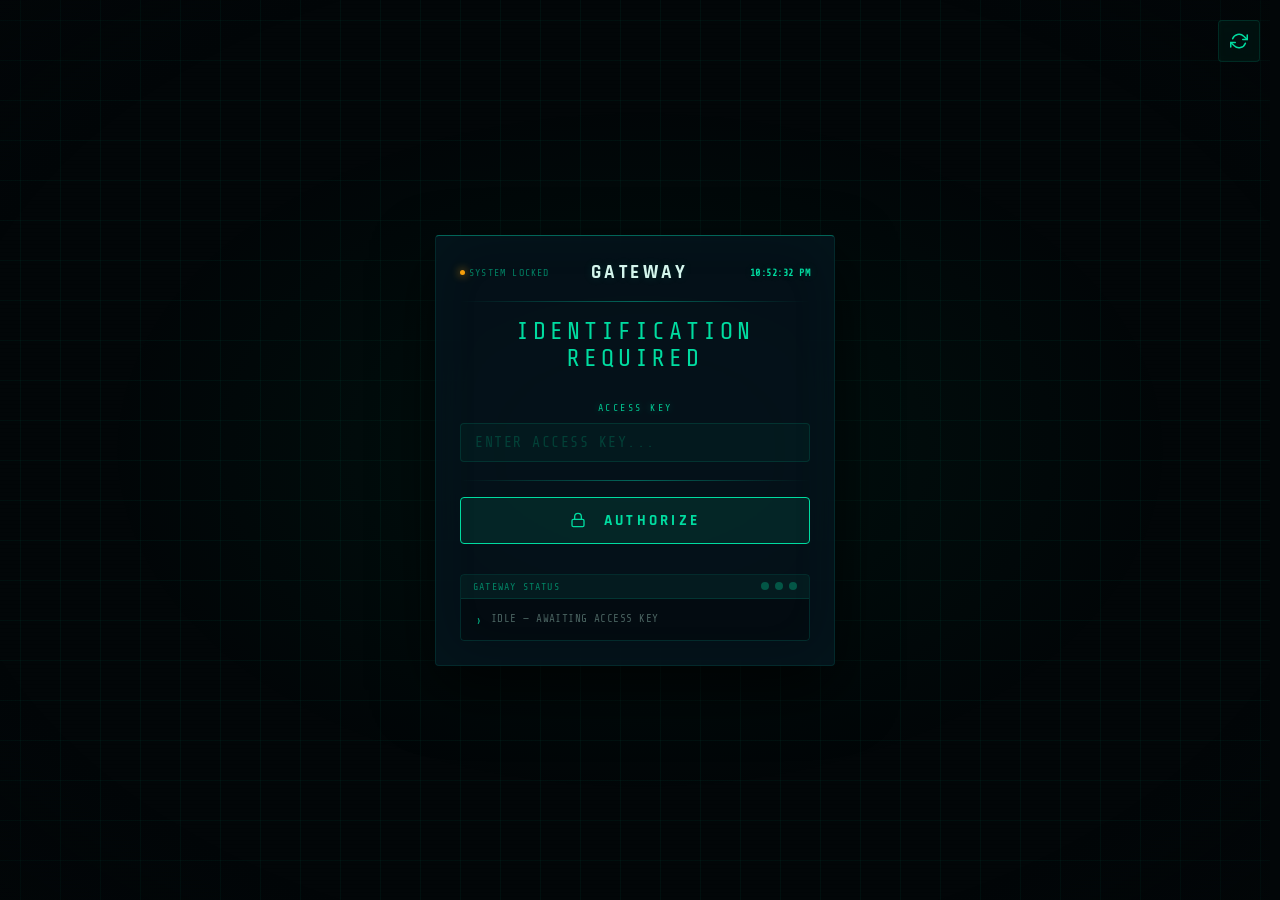
==== commit 3aef1f39: "Volume shader" ====
--- a/index.html
+++ b/index.html
@@ -82,7 +82,7 @@
 
       <button class="exec-btn" id="loginBtn" type="submit">
         <div class="exec-icon-wrap">
-          <svg width="20" height="20" viewBox="0 0 24 24" fill="none" stroke="currentColor" stroke-width="2" stroke-linecap="round" stroke-linejoin="round" style="margin-right: 8px;">
+          <svg width="16" height="16" viewBox="0 0 24 24" fill="none" stroke="currentColor" stroke-width="2" stroke-linecap="round" stroke-linejoin="round" style="margin-right: 8px;">
             <rect x="3" y="11" width="18" height="11" rx="2" ry="2"></rect>
             <path d="M7 11V7a5 5 0 0 1 10 0v4"></path>
           </svg>
--- a/style.css
+++ b/style.css
@@ -429,6 +429,14 @@
   font-family: var(--mono);
   font-size: 10px; letter-spacing: 0.12em;
   color: var(--text-label); text-transform: uppercase;
+}
+
+#clock {
+  color: var(--teal);
+  opacity: 1 !important;
+  font-weight: 700;
+  text-shadow: 0 0 10px var(--teal-glow);
+  letter-spacing: 0.05em;
 }
 
 /* Status dot */
@@ -840,12 +848,13 @@
 }
 .err-details-btn:hover { opacity: 1; color: var(--red); }
 .t-time {
-  font-size: 8px;
-  color: var(--text-muted);
-  opacity: 0.45;
+  font-size: 9.5px;
+  color: var(--teal);
+  opacity: 0.65;
   font-family: var(--mono);
   flex-shrink: 0;
   margin-top: 3px;
+  letter-spacing: 0.02em;
 }
 
 .map-link {
@@ -1027,36 +1036,42 @@
   .panel-title { font-size: 17px; }
 }
 
-/* ── System Sidebar ─────────────────────────────────────────── */
+/* ── System Sidebar Toggles ────────────────────────────────── */
 .sidebar-toggle-handle {
   position: fixed;
-  right: 0; top: 50%;
+  top: 50%;
   transform: translateY(-50%);
-  width: 24px; height: 80px;
+  width: 28px; height: 80px;
   background: var(--panel);
   border: 1px solid var(--border-hi);
-  border-right: none;
-  border-radius: 8px 0 0 8px;
   display: flex; align-items: center; justify-content: center;
   cursor: pointer; z-index: 1001;
   transition: all 0.3s var(--ease);
   color: var(--teal);
   box-shadow: -5px 0 15px rgba(0,0,0,0.5);
 }
-.sidebar-toggle-handle:hover {
-  width: 32px;
+
+/* Right Handle Specifics */
+.sidebar-toggle-handle:not(.left) {
+  right: 0;
+  border-right: none;
+  border-radius: 8px 0 0 8px;
+}
+.sidebar-toggle-handle:not(.left):hover {
+  width: 34px;
   background: var(--teal-dim);
   box-shadow: -5px 0 20px var(--teal-glow);
 }
+.sidebar-toggle-handle.open:not(.left) {
+  right: 320px;
+}
 .sidebar-toggle-handle svg {
   transition: transform 0.4s var(--ease);
 }
-.sidebar-toggle-handle.open {
-  right: 320px;
-}
 .sidebar-toggle-handle.open svg {
   transform: rotate(180deg);
 }
+
 
 .system-sidebar {
   position: fixed;
@@ -1077,6 +1092,76 @@
   right: 0;
 }
 
+/* Left Handle Specifics */
+.sidebar-toggle-handle.left {
+  left: 0;
+  border-left: none;
+  border-radius: 0 8px 8px 0;
+  background: hsla(204, 67%, 6%, 0.85);
+  backdrop-filter: blur(20px);
+  -webkit-backdrop-filter: blur(20px);
+  border: 1px solid rgba(0, 220, 160, 0.3);
+  box-shadow: 5px 0 20px rgba(0,0,0,0.5);
+}
+.sidebar-toggle-handle.left:hover {
+  width: 34px;
+  background: rgba(0, 255, 170, 0.15);
+  box-shadow: 5px 0 20px var(--teal-glow);
+}
+.sidebar-toggle-handle.left.open {
+  left: 220px;
+}
+.sidebar-toggle-handle.left svg {
+  transform: rotate(0deg);
+}
+.sidebar-toggle-handle.left.open svg {
+  transform: rotate(180deg);
+}
+
+
+/* ── Left Sidebar (High-Contrast Cyber Refactor) ───────────── */
+.system-sidebar.left {
+  top: 50%;
+  left: -220px;
+  right: auto;
+  width: 220px;
+  height: auto;
+  max-height: 80vh;
+  transform: translateY(-50%);
+  
+  /* 1. BACKGROUND: Using requested HSL value with high-def blur */
+  background: hsla(204, 67%, 6%, 0.85);
+  backdrop-filter: blur(40px) saturate(2.5);
+  -webkit-backdrop-filter: blur(40px) saturate(2.5);
+  
+  /* 2. NO BORDER: Clean edge design */
+  border: none;
+  border-radius: 0 24px 24px 0;
+  
+  /* 3. VISIBILITY SHADOWS: Sharp spatial grounding without glow */
+  box-shadow: 20px 0 70px rgba(0, 0, 0, 0.95);
+    
+  z-index: 1000;
+  transition: left 0.6s cubic-bezier(0.16, 1, 0.3, 1);
+}
+
+.system-sidebar.left.open {
+  left: 0;
+}
+
+
+.system-sidebar.left .sidebar-content {
+  padding: 15px 15px 5px 15px; /* Tightened padding */
+  position: relative;
+  z-index: 2;
+}
+.system-sidebar.left .sidebar-section {
+  margin-bottom: 0; /* Remove extra section margin */
+}
+
+
+
+
 .sidebar-content {
   padding: 30px 24px 80px 24px;
   flex: 1;
@@ -1098,10 +1183,74 @@
   font-size: 10px;
   color: var(--text-label);
   letter-spacing: 2px;
-  margin-bottom: 20px;
+  text-transform: uppercase;
+  margin-bottom: 12px;
   display: block;
-  text-transform: uppercase;
-}
+  opacity: 0.8;
+}
+
+/* ── Volume Sliders (Refined Android 16 Style) ─────────────── */
+.volume-container {
+  display: flex;
+  justify-content: space-between;
+  gap: 12px;
+  padding: 15px 0;
+  height: 300px; /* Adjusted vertical height */
+}
+.volume-track {
+  display: flex;
+  flex-direction: column;
+  align-items: center;
+  gap: 12px;
+  flex: 1;
+}
+.volume-bar-bg {
+  width: 32px; 
+  flex: 1;
+  background: hsl(186, 74%, 7%); /* Deeper cyan-tinted empty state */
+  border: 1px solid rgba(0, 255, 170, 0.25); /* Brightened border */
+  border-radius: 16px;
+  position: relative;
+  overflow: hidden;
+  
+  /* INNER DEPTH: Tactile hollowing */
+  box-shadow: 
+    inset 0 4px 15px rgba(0, 0, 0, 0.9),
+    inset 0 0 10px rgba(0, 255, 170, 0.1);
+}
+.volume-bar-fill {
+  position: absolute;
+  bottom: 0;
+  left: 0;
+  width: 100%;
+  height: 0%; /* Dynamic */
+  background: linear-gradient(to top, #008f6a, #00ffaa); /* Much brighter green */
+  transition: height 0.8s cubic-bezier(0.175, 0.885, 0.32, 1.275);
+}
+.volume-bar-fill::after {
+  content: '';
+  position: absolute;
+  top: 0; left: 0; right: 0;
+  height: 3px; /* Thicker glass highlight */
+  background: #fff;
+  opacity: 0.8;
+}
+.volume-icon-wrap {
+  margin-top: 5px;
+  color: #00ffaa; /* Vivid green */
+  opacity: 1;
+}
+.volume-value {
+  font-family: var(--mono);
+  font-size: 12px;
+  font-weight: 800;
+  color: #00ffaa;
+  letter-spacing: 1px;
+}
+
+
+
+
 
 .trigger-grid {
   display: grid;
@@ -1331,4 +1480,26 @@
   .sidebar-toggle-handle.open {
     right: calc(100% - 24px);
   }
-}+}
+
+.volume-waveform {
+  position: absolute;
+  inset: 0;
+  z-index: 0;
+  opacity: 0.15;
+  pointer-events: none;
+  overflow: hidden;
+  display: flex;
+  align-items: center;
+}
+.volume-waveform svg {
+  width: 200%; height: 60%;
+  animation: waveDrift 15s linear infinite;
+  filter: blur(0.5px);
+}
+@keyframes waveDrift {
+  from { transform: translateX(0); }
+  to { transform: translateX(-50%); }
+}
+
+
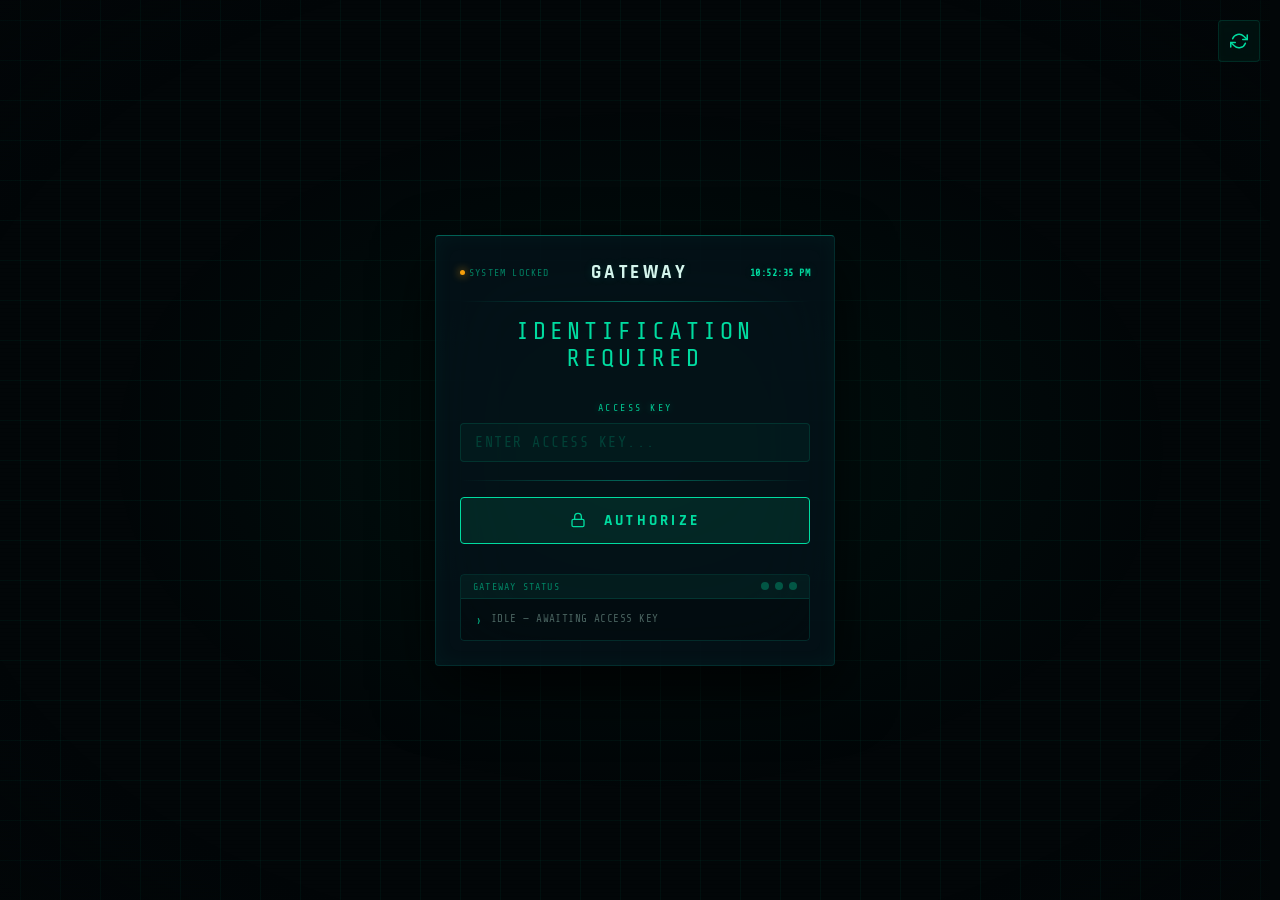
==== commit a2b0aad3: "Added Strict Auto-Logout" ====
--- a/index.html
+++ b/index.html
@@ -108,6 +108,16 @@
   </div>
 
   <script>
+    // Redirect to home if already authenticated
+    fetch('/api/auth/check')
+      .then(res => res.json())
+      .catch(() => ({ loggedIn: false }))
+      .then(data => {
+        if (data && data.loggedIn) {
+          window.location.replace('/home');
+        }
+      });
+
     // Status helper
     function setStatus(msg, state) {
       const body = document.getElementById("terminalBody");
--- a/style.css
+++ b/style.css
@@ -115,7 +115,7 @@
 
 .top-left-menu {
   position: fixed; top: 20px; left: 20px;
-  z-index: 1000;
+  z-index: 1005;
 }
 
 .nav-dropdown {
@@ -257,17 +257,19 @@
 /* ── Panel ──────────────────────────────────────────────────── */
 .container {
   position: relative; z-index: 10;
-  background: var(--panel);
-  backdrop-filter: blur(20px) saturate(1.3);
-  -webkit-backdrop-filter: blur(20px) saturate(1.3);
-  border: 1px solid var(--border);
-  border-top-color: var(--border-hi);
+  background: rgba(5, 18, 26, 0.78); /* More translucent for glass effect */
+  backdrop-filter: blur(45px) saturate(2.4);
+  -webkit-backdrop-filter: blur(45px) saturate(2.4);
+  border: 1px solid rgba(0, 220, 180, 0.15);
+  border-top-color: rgba(0, 220, 180, 0.4);
   border-radius: var(--r);
   width: 90%; max-width: 370px;
   padding: 24px;
-  box-shadow: 0 24px 60px rgba(0,0,0,0.7), inset 0 0 60px rgba(0,180,120,0.04);
+  box-shadow: 
+    0 24px 60px rgba(0, 0, 0, 0.8),
+    inset 0 0 20px rgba(0, 220, 160, 0.05); /* Internal luminescence */
   animation: panelIn 0.55s cubic-bezier(0.16, 1, 0.3, 1) both;
-  transition: box-shadow 0.4s var(--ease), border-color 0.4s var(--ease);
+  transition: all 0.4s var(--ease);
 }
 
 .container.transmitting {
@@ -373,12 +375,11 @@
 
 .charge-icon {
   color: var(--teal);
-  opacity: 0;
-  transition: opacity 0.3s var(--ease);
+  display: none;
 }
 
 #battContainer.charging .charge-icon {
-  opacity: 1;
+  display: inline-block;
   animation: battPulse 3s ease-in-out infinite;
 }
 
@@ -835,6 +836,16 @@
 .t-text.ok   { color: var(--teal); }
 .t-text.err  { color: var(--red); }
 .t-text.busy { color: var(--amber); }
+.t-text.telemetry { 
+  color: #fff; 
+  background: rgba(0, 220, 160, 0.1); 
+  padding: 2px 6px; 
+  border-left: 2px solid var(--teal); 
+  border-radius: 1px;
+  font-weight: bold;
+  letter-spacing: 1px;
+  text-shadow: 0 0 5px var(--teal-glow);
+}
 
 .err-details-btn {
   display: inline-block;
@@ -1194,9 +1205,58 @@
   display: flex;
   justify-content: space-between;
   gap: 12px;
-  padding: 15px 0;
-  height: 300px; /* Adjusted vertical height */
-}
+  padding: 30px 0 15px 0; /* Increased top clearance */
+  height: 300px;
+  position: relative;
+}
+
+.floating-sync-btn {
+  position: absolute;
+  top: -5px; /* Lifted above the tracks */
+  right: 0px;
+  width: 22px; /* Smaller button */
+  height: 22px;
+  border-radius: 50%;
+  background: rgba(0, 220, 160, 0.1);
+  border: 1px solid rgba(0, 220, 160, 0.25);
+  color: var(--teal);
+  display: flex;
+  align-items: center;
+  justify-content: center;
+  cursor: pointer;
+  z-index: 25;
+  transition: all 0.3s var(--ease);
+  box-shadow: 0 4px 10px rgba(0,0,0,0.4);
+}
+
+.floating-sync-btn svg {
+  width: 11px;
+  height: 11px;
+}
+
+.floating-sync-btn:hover {
+  background: var(--teal-dim);
+  border-color: var(--teal);
+  box-shadow: 0 0 10px var(--teal-glow);
+}
+
+.floating-sync-btn:active {
+  background: rgba(0, 220, 160, 0.2);
+}
+
+.floating-sync-btn svg {
+  opacity: 0.9;
+}
+
+.floating-sync-btn.loading svg {
+  animation: sync-spin 1s linear infinite;
+}
+
+@keyframes sync-spin {
+  from { transform: rotate(0deg); }
+  to { transform: rotate(360deg); }
+}
+
 .volume-track {
   display: flex;
   flex-direction: column;
@@ -1225,15 +1285,73 @@
   width: 100%;
   height: 0%; /* Dynamic */
   background: linear-gradient(to top, #008f6a, #00ffaa); /* Much brighter green */
-  transition: height 0.8s cubic-bezier(0.175, 0.885, 0.32, 1.275);
-}
-.volume-bar-fill::after {
-  content: '';
-  position: absolute;
-  top: 0; left: 0; right: 0;
-  height: 3px; /* Thicker glass highlight */
-  background: #fff;
-  opacity: 0.8;
+  transition: height 0.8s cubic-bezier(0.175, 0.885, 0.32, 1.275), opacity 0.2s var(--ease);
+  
+  /* Apply subtle GPU-friendly fluid edge wobble clip-path */
+  animation: liquidWobble 8s ease-in-out infinite;
+}
+
+@keyframes liquidWobble {
+  0%, 100% {
+    clip-path: polygon(
+      0% 4px,
+      12.5% 2px,
+      25% 1px,
+      37.5% 2px,
+      50% 4px,
+      62.5% 5px,
+      75% 6px,
+      87.5% 5px,
+      100% 4px,
+      100% 100%,
+      0% 100%
+    );
+  }
+  25% {
+    clip-path: polygon(
+      0% 5px,
+      12.5% 4px,
+      25% 2px,
+      37.5% 1px,
+      50% 2px,
+      62.5% 4px,
+      75% 5px,
+      87.5% 6px,
+      100% 5px,
+      100% 100%,
+      0% 100%
+    );
+  }
+  50% {
+    clip-path: polygon(
+      0% 4px,
+      12.5% 5px,
+      25% 6px,
+      37.5% 5px,
+      50% 4px,
+      62.5% 2px,
+      75% 1px,
+      87.5% 2px,
+      100% 4px,
+      100% 100%,
+      0% 100%
+    );
+  }
+  75% {
+    clip-path: polygon(
+      0% 2px,
+      12.5% 1px,
+      25% 2px,
+      37.5% 4px,
+      50% 5px,
+      62.5% 6px,
+      75% 5px,
+      87.5% 4px,
+      100% 2px,
+      100% 100%,
+      0% 100%
+    );
+  }
 }
 .volume-icon-wrap {
   margin-top: 5px;
@@ -1428,27 +1546,7 @@
 }
 
 
-.sidebar-footer {
-  padding: 20px 24px;
-  border-top: 1px solid var(--border);
-  background: rgba(0,0,0,0.2);
-  display: flex;
-  gap: 10px;
-}
-.sidebar-footer button {
-  flex: 1;
-  height: 42px;
-  font-family: var(--mono);
-  font-size: 11px;
-  letter-spacing: 1px;
-  border-radius: var(--r);
-  cursor: pointer;
-  transition: all 0.2s var(--ease);
-  display: flex;
-  align-items: center;
-  justify-content: center;
-  text-transform: uppercase;
-}
+
 .exec-btn {
   background: rgba(0, 220, 160, 0.1);
   border: 1px solid var(--teal);
@@ -1470,6 +1568,40 @@
 }
 .exec-btn:active, .clear-btn:active {
   transform: scale(0.96);
+}
+
+.sidebar-footer {
+  padding: 16px 24px;
+  border-top: 1px solid rgba(239, 68, 68, 0.15);
+  background: rgba(5, 18, 26, 0.95);
+  display: flex;
+}
+
+.sidebar-footer .clear-btn {
+  width: 100%;
+  height: 38px;
+  display: flex;
+  align-items: center;
+  justify-content: center;
+  font-family: var(--mono);
+  font-size: 11px;
+  font-weight: 700;
+  letter-spacing: 2px;
+  border-radius: var(--r);
+  cursor: pointer;
+  transition: all 0.3s var(--ease);
+}
+
+
+.pulse-err {
+  border-color: var(--red) !important;
+  animation: keyPulse 0.3s ease infinite;
+}
+
+@keyframes keyPulse {
+  0%, 100% { transform: translateX(0); }
+  25% { transform: translateX(-4px); }
+  75% { transform: translateX(4px); }
 }
 
 @media (max-width: 400px) {
@@ -1502,4 +1634,14 @@
   to { transform: translateX(-50%); }
 }
 
+/* Ctrl key override for normal text selection */
+body.ctrl-select-mode,
+body.ctrl-select-mode * {
+  user-select: text !important;
+  -webkit-user-select: text !important;
+  cursor: auto !important;
+}
+
+
+
 
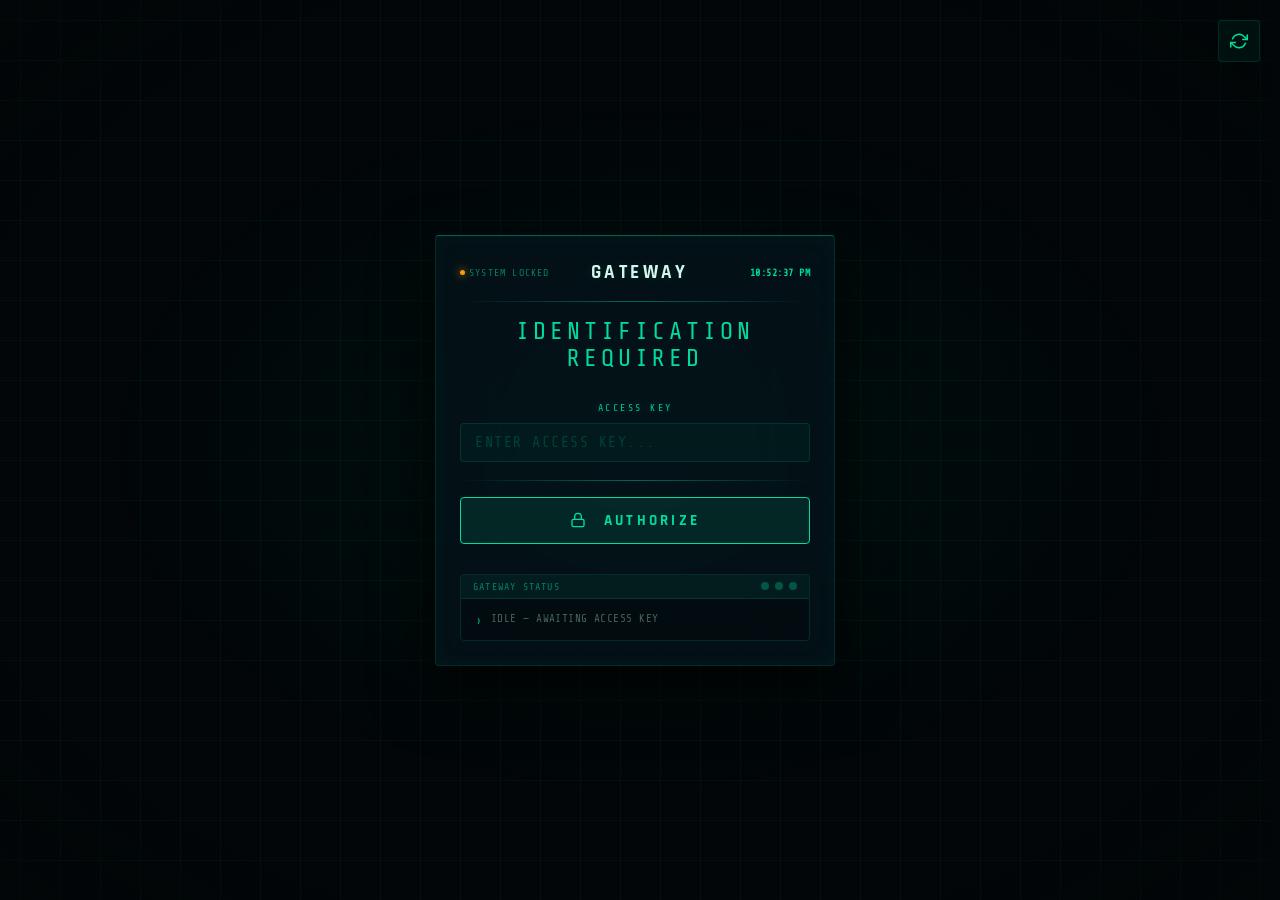
==== commit db6e9722: "Add Auth Limit" ====
--- a/index.html
+++ b/index.html
@@ -108,13 +108,78 @@
   </div>
 
   <script>
-    // Redirect to home if already authenticated
+    let isRateLimitedActive = false;
+
+    function triggerRateLimit(seconds) {
+      if (isRateLimitedActive || seconds <= 0) return;
+      isRateLimitedActive = true;
+
+      const inputEl = document.getElementById('accessKey');
+      const btn = document.getElementById('loginBtn');
+      
+      inputEl.disabled = true;
+      btn.disabled = true;
+      inputEl.placeholder = "LOCKED...";
+
+      const container = document.querySelector('.container');
+      container.style.animation = "shake 0.38s cubic-bezier(0.36, 0.07, 0.19, 0.97)";
+
+      let activeRateLimitLine = null;
+      function setRateLimitStatus(msg) {
+        const body = document.getElementById("terminalBody");
+        const dot = document.getElementById("dot");
+        dot.className = "status-dot error";
+
+        if (activeRateLimitLine) {
+          activeRateLimitLine.querySelector('.t-text').textContent = msg;
+        } else {
+          const line = document.createElement("div");
+          line.className = "t-line";
+
+          const span = document.createElement("span");
+          span.className = "t-text err";
+          span.textContent = msg;
+
+          line.innerHTML = `<span class="t-prompt">›</span>`;
+          line.appendChild(span);
+          body.appendChild(line);
+          activeRateLimitLine = line;
+        }
+        body.scrollTop = body.scrollHeight;
+      }
+
+      const timer = setInterval(() => {
+        if (seconds <= 0) {
+          clearInterval(timer);
+          isRateLimitedActive = false;
+          inputEl.disabled = false;
+          btn.disabled = false;
+          inputEl.placeholder = "ENTER ACCESS KEY...";
+          setStatus("UNLOCKED — READY", "ok");
+        } else {
+          const m = Math.floor(seconds / 60);
+          const s = (seconds % 60).toString().padStart(2, '0');
+          setRateLimitStatus(`TOO MANY ATTEMPTS — LOCKED FOR ${m}:${s}`);
+          seconds--;
+        }
+      }, 1000);
+
+      // Initial call
+      const mVal = Math.floor(seconds / 60);
+      const sVal = (seconds % 60).toString().padStart(2, '0');
+      setRateLimitStatus(`TOO MANY ATTEMPTS — LOCKED FOR ${mVal}:${sVal}`);
+      seconds--;
+    }
+
+    // Redirect to home if already authenticated, or show rate limit status
     fetch('/api/auth/check')
       .then(res => res.json())
       .catch(() => ({ loggedIn: false }))
       .then(data => {
         if (data && data.loggedIn) {
           window.location.replace('/home');
+        } else if (data && data.rateLimited) {
+          triggerRateLimit(data.seconds);
         }
       });
 
@@ -185,7 +250,10 @@
 
     // Show error if redirected back with error
     const urlParams = new URLSearchParams(window.location.search);
-    if (urlParams.has('error')) {
+    if (urlParams.get('error') === 'rate_limit') {
+      let seconds = parseInt(urlParams.get('seconds')) || 900;
+      triggerRateLimit(seconds);
+    } else if (urlParams.has('error')) {
       setStatus("ACCESS DENIED — INVALID CREDENTIALS", "err");
       // Shake effect
       const container = document.querySelector('.container');
--- a/style.css
+++ b/style.css
@@ -746,8 +746,18 @@
   background: rgba(0,220,160,0.22);
   box-shadow: 0 0 8px rgba(0, 220, 160, 0.2), inset 0 0 6px rgba(0,220,160,0.04);
 }
-.exec-btn:active { transform: scale(0.98); }
-.exec-btn:disabled { opacity: 0.45; pointer-events: none; }
+input:disabled,
+textarea:disabled,
+.stealth-input:disabled {
+  opacity: 0.65 !important;
+  pointer-events: none;
+  cursor: not-allowed;
+}
+.exec-btn:disabled {
+  opacity: 0.45 !important;
+  pointer-events: none;
+  cursor: not-allowed;
+}
 
 /* Ripple */
 .exec-ripple {
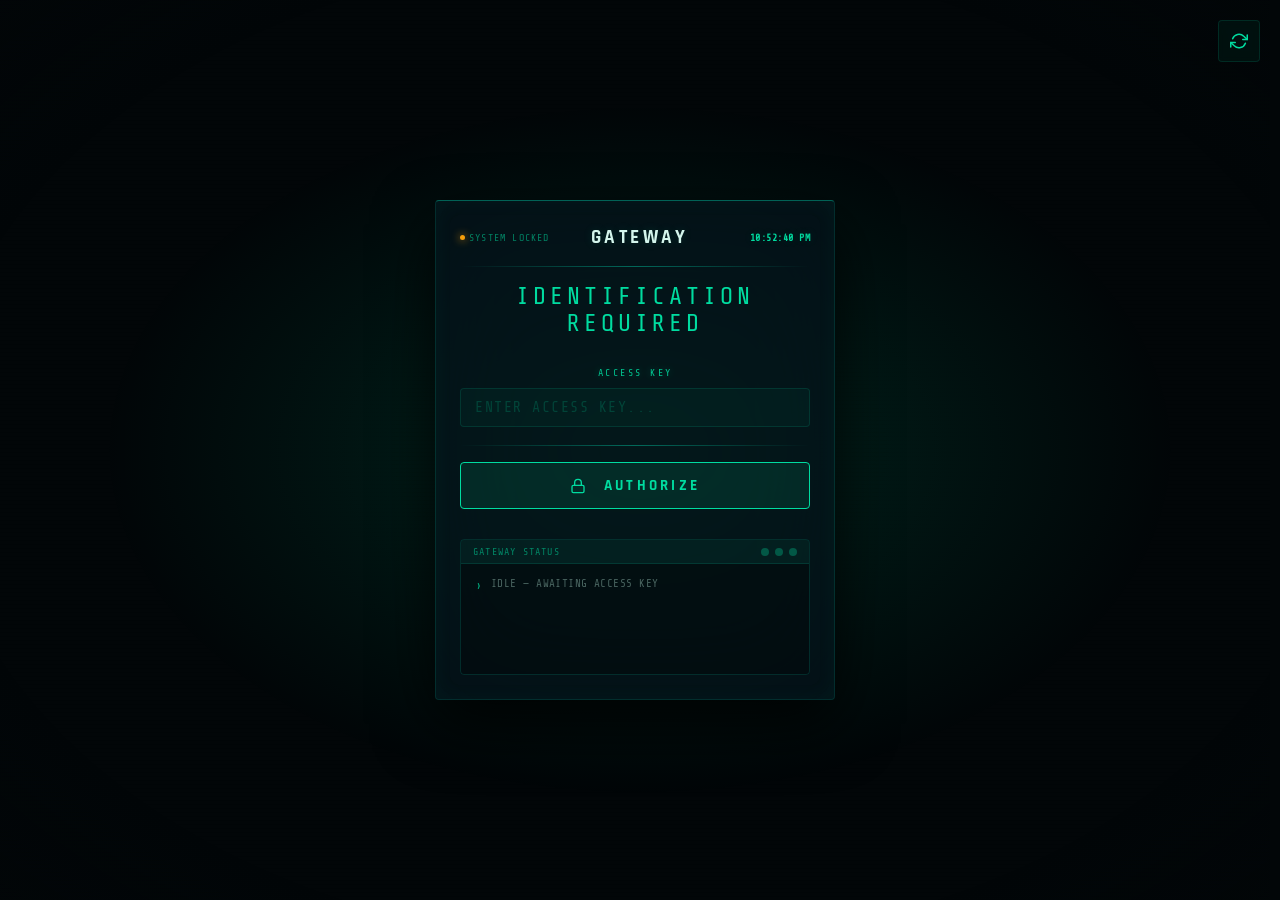
==== commit 3eb0bef2: "style: UI Tweaks(Mobile View)" ====
--- a/index.html
+++ b/index.html
@@ -3,7 +3,7 @@
 <head>
   <meta charset="UTF-8">
   <title>Login</title>
-  <meta name="viewport" content="width=device-width, initial-scale=1.0">
+  <meta name="viewport" content="width=device-width, initial-scale=1.0, interactive-widget=resizes-visual">
   <link rel="preconnect" href="https://fonts.googleapis.com">
   <link href="https://fonts.googleapis.com/css2?family=Share+Tech+Mono&family=Rajdhani:wght@500;700&display=swap" rel="stylesheet">
   <link rel="icon" type="image/svg+xml" href="favicon.svg">
@@ -28,6 +28,13 @@
       height: 20px;
       text-transform: uppercase;
       letter-spacing: 1px;
+    }
+    @media (max-width: 768px) {
+      html, body {
+        overflow: hidden;
+        height: 100%;
+        overscroll-behavior: none;
+      }
     }
   </style>
 </head>
--- a/style.css
+++ b/style.css
@@ -90,27 +90,13 @@
   overscroll-behavior-y: auto;
 }
 
-.bg-grid {
-  position: fixed; 
-  inset: -100px; /* Oversized to allow parallax movement without gaps */
-  background-image: 
-    linear-gradient(rgba(0, 220, 160, 0.05) 1px, transparent 1px),
-    linear-gradient(90deg, rgba(0, 220, 160, 0.05) 1px, transparent 1px);
-  background-size: 40px 40px;
+#particleCanvas {
+  position: fixed;
+  inset: 0;
+  width: 100%;
+  height: 100%;
   z-index: -2;
-  animation: gridFlow 120s linear infinite, gridPulse 15s ease-in-out infinite;
-  transition: transform 0.15s cubic-bezier(0.23, 1, 0.32, 1);
-  will-change: transform;
-}
-
-@keyframes gridFlow {
-  from { background-position: 0 0; }
-  to { background-position: 0 1000px; }
-}
-
-@keyframes gridPulse {
-  0%, 100% { opacity: 0.6; }
-  50% { opacity: 1; }
+  pointer-events: none;
 }
 
 .top-left-menu {
@@ -240,7 +226,7 @@
 .bg-vignette {
   position: fixed; inset: 0;
   background:
-    radial-gradient(ellipse 60% 55% at 50% 50%, rgba(0,180,120,0.07), transparent 70%),
+    radial-gradient(ellipse 60% 55% at 50% 50%, rgba(0, 220, 160, 0.15), transparent 70%),
     radial-gradient(ellipse 100% 100% at 50% 50%, transparent 55%, rgba(2,6,8,0.95));
   pointer-events: none; z-index: 0;
 }
@@ -807,7 +793,8 @@
   display: flex;
   flex-direction: column;
   gap: 6px;
-  max-height: 140px;
+  min-height: 110px;
+  max-height: min(260px, calc(100vh - 480px));
   overflow-y: auto;
   background: rgba(0,0,0,0.3);
   scrollbar-width: thin;
@@ -841,7 +828,8 @@
   line-height: 1.4;
   letter-spacing: 0.04em; color: var(--text-muted);
   flex: 1; transition: color .25s ease;
-  word-break: break-all;
+  overflow-wrap: break-word;
+  word-break: normal;
 }
 .t-text.ok   { color: var(--teal); }
 .t-text.err  { color: var(--red); }
@@ -857,6 +845,15 @@
   text-shadow: 0 0 5px var(--teal-glow);
 }
 
+.update-badge {
+  font-family: var(--ui);
+  font-size: 8px;
+  color: rgba(255, 255, 255, 0.4);
+  letter-spacing: 0.5px;
+  margin-left: 6px;
+  font-weight: normal;
+  text-shadow: none;
+}
 .err-details-btn {
   display: inline-block;
   margin-left: 6px;
@@ -1031,7 +1028,21 @@
 @media (max-width: 768px) {
 
   .terminal-body {
-    max-height: 250px;
+    min-height: 90px;
+    max-height: 160px;
+  }
+
+  /* Fix: position: fixed removes container from document flow,
+     making it immune to keyboard-triggered viewport reflows.
+     CSS translate (separate property) centers it without
+     conflicting with the panelIn transform animation. */
+  .container {
+    position: fixed !important;
+    top: 52%;
+    left: 50%;
+    translate: -50% -50%;
+    margin-top: 0 !important;
+    will-change: transform;
   }
 
   .t-text.ok, .t-text.busy, .t-text.err {
@@ -1040,7 +1051,7 @@
   
   .bg-grid { 
     opacity: 0.1; 
-    animation: none !important; /* Static wallpaper on mobile */
+    animation: none !important;
     background-position: center center !important;
   }
   
@@ -1049,8 +1060,8 @@
 
 @media (max-width: 400px) {
   .container { 
-    padding: 18px 16px; 
-    margin-top: -12vh; 
+    padding: 18px 16px;
+    top: 50%;
     backdrop-filter: blur(8px) saturate(1.1);
     -webkit-backdrop-filter: blur(8px) saturate(1.1);
   }
@@ -1201,13 +1212,15 @@
 }
 .sidebar-label {
   font-family: var(--mono);
-  font-size: 10px;
-  color: var(--text-label);
+  font-size: 11px;
+  color: var(--teal);
   letter-spacing: 2px;
   text-transform: uppercase;
   margin-bottom: 12px;
   display: block;
-  opacity: 0.8;
+  font-weight: 700;
+  opacity: 1;
+  text-shadow: 0 0 8px rgba(0, 220, 160, 0.35);
 }
 
 /* ── Volume Sliders (Refined Android 16 Style) ─────────────── */
@@ -1454,13 +1467,17 @@
   font-size: 12px;
   width: 100%;
 }
+.comms-input::placeholder {
+  color: rgba(180, 230, 215, 0.55);
+  letter-spacing: 0.05em;
+}
 .comms-input:focus {
   outline: none; border-color: var(--teal);
 }
 .comms-send {
   background: var(--teal);
   color: #000;
-  border: none;
+  border: 1px solid transparent;
   border-radius: 4px;
   padding: 10px;
   font-family: var(--mono);
@@ -1474,8 +1491,9 @@
   transition: all 0.2s;
 }
 .comms-send:hover {
-  background: #fff;
-  box-shadow: 0 0 15px var(--teal-glow);
+  background: rgba(0, 220, 160, 0.12);
+  color: var(--teal);
+  border: 1px solid rgba(0, 220, 160, 0.4);
 }
 
 
@@ -1652,6 +1670,76 @@
   cursor: auto !important;
 }
 
-
-
-+/* ── Tile Edit Mode Styles ──────────────────────────────────── */
+.sidebar-header-row {
+  display: flex;
+  justify-content: space-between;
+  align-items: center;
+  margin-bottom: 12px;
+}
+.sidebar-header-row .sidebar-label {
+  margin-bottom: 0;
+}
+.sidebar-edit-btn {
+  background: transparent;
+  border: none;
+  color: var(--text-muted);
+  cursor: pointer;
+  padding: 4px;
+  display: flex;
+  align-items: center;
+  justify-content: center;
+  transition: all 0.2s var(--ease);
+  border-radius: 4px;
+  width: 24px;
+  height: 24px;
+}
+.sidebar-edit-btn:hover {
+  color: var(--teal);
+  background: rgba(0, 220, 160, 0.1);
+  box-shadow: 0 0 8px var(--teal-glow);
+}
+.sidebar-edit-btn.active {
+  color: var(--teal);
+  background: rgba(0, 220, 160, 0.2);
+  border: 1px solid rgba(0, 220, 160, 0.3);
+  box-shadow: 0 0 10px var(--teal-glow);
+}
+.sidebar-edit-btn.active .edit-icon {
+  display: none !important;
+}
+.sidebar-edit-btn.active .save-icon {
+  display: block !important;
+}
+
+/* Wiggle animation for editing */
+@keyframes tileWiggle {
+  0% { transform: rotate(-0.3deg); }
+  50% { transform: rotate(0.3deg); }
+  100% { transform: rotate(-0.3deg); }
+}
+
+.tile-editing .trigger-btn:not(.dragging),
+.tile-editing .control-item:not(.dragging) {
+  animation: tileWiggle 0.38s ease-in-out infinite;
+  border: 1px dashed rgba(0, 220, 160, 0.5) !important;
+  background: rgba(0, 220, 160, 0.08) !important;
+  cursor: grab !important;
+  user-select: none;
+  touch-action: none; /* Disable panning while dragging on touch screens */
+}
+
+/* Dragging state */
+.trigger-btn.dragging,
+.control-item.dragging {
+  cursor: grabbing !important;
+  opacity: 0.95;
+  transform: scale(1.05) translateZ(0) !important;
+  border-color: var(--teal) !important;
+  background: var(--teal-dim) !important;
+  box-shadow: 0 0 20px rgba(0, 220, 160, 0.4) !important;
+  z-index: 99;
+  position: relative;
+  touch-action: none;
+  animation: none !important;
+}
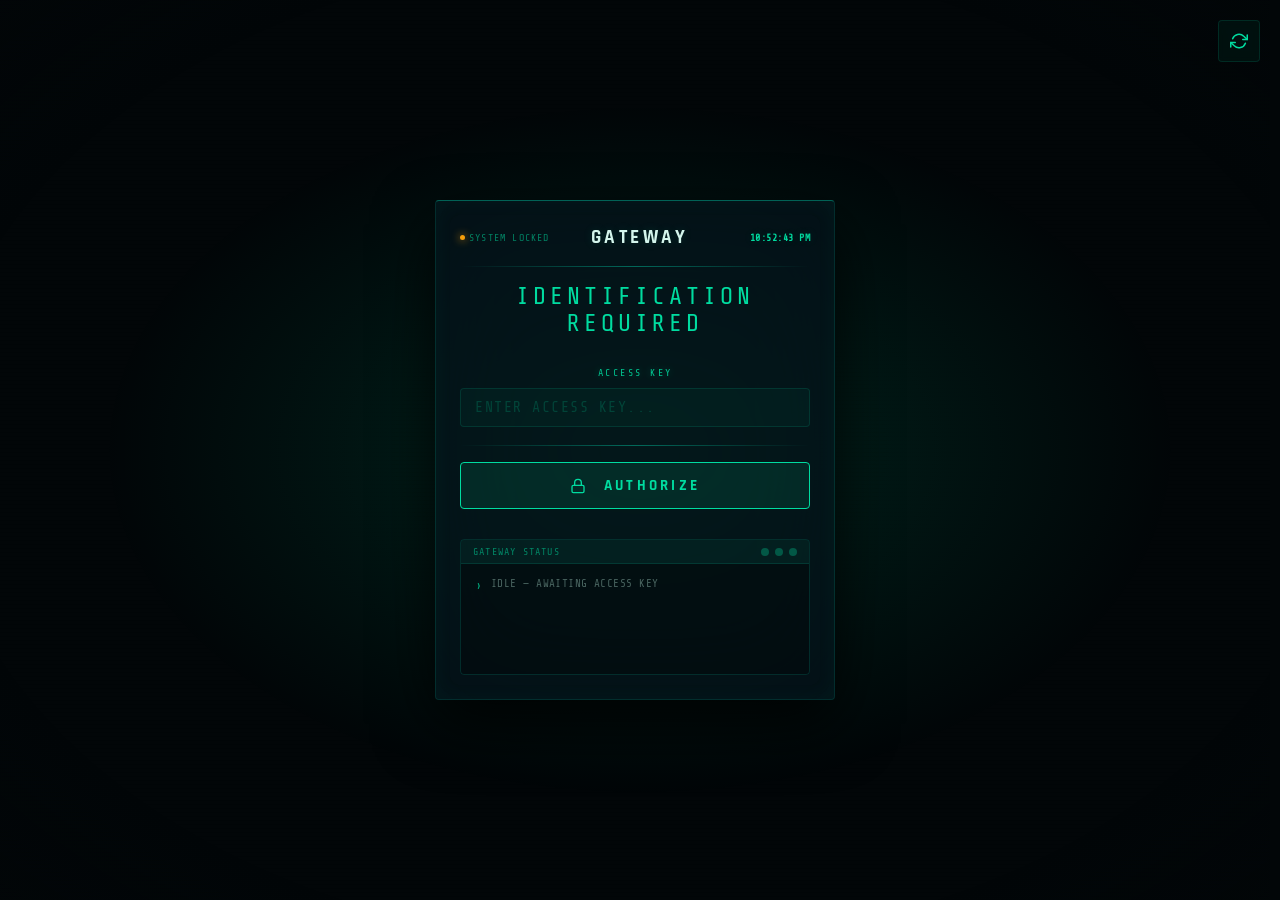
==== commit 77ecdecd: "style: make lock icon interactive" ====
--- a/index.html
+++ b/index.html
@@ -29,11 +29,35 @@
       text-transform: uppercase;
       letter-spacing: 1px;
     }
+    .lock-shackle {
+      transition: transform 0.3s cubic-bezier(0.34, 1.56, 0.64, 1);
+      transform-origin: 17px 11px;
+    }
+    .exec-btn:hover .lock-shackle {
+      transform: translateY(-1.5px);
+    }
+    .lock-icon.unlocked .lock-shackle {
+      transform: translateY(-3.5px) rotate(-22deg);
+    }
+    .exec-icon-wrap {
+      display: flex;
+      align-items: center;
+      justify-content: center;
+      transition: transform 0.2s ease;
+      cursor: pointer;
+    }
+    .exec-icon-wrap:hover {
+      transform: scale(1.15);
+      color: #fff;
+    }
     @media (max-width: 768px) {
       html, body {
         overflow: hidden;
         height: 100%;
         overscroll-behavior: none;
+      }
+      .login-container {
+        top: 48% !important;
       }
     }
   </style>
@@ -88,10 +112,10 @@
       <div class="divider" style="margin-top: 10px;"></div>
 
       <button class="exec-btn" id="loginBtn" type="submit">
-        <div class="exec-icon-wrap">
-          <svg width="16" height="16" viewBox="0 0 24 24" fill="none" stroke="currentColor" stroke-width="2" stroke-linecap="round" stroke-linejoin="round" style="margin-right: 8px;">
+        <div class="exec-icon-wrap" id="lockIconWrap" title="TOGGLE PASSWORD VISIBILITY">
+          <svg class="lock-icon" width="16" height="16" viewBox="0 0 24 24" fill="none" stroke="currentColor" stroke-width="2" stroke-linecap="round" stroke-linejoin="round" style="margin-right: 8px;">
             <rect x="3" y="11" width="18" height="11" rx="2" ry="2"></rect>
-            <path d="M7 11V7a5 5 0 0 1 10 0v4"></path>
+            <path class="lock-shackle" d="M7 11V7a5 5 0 0 1 10 0v4"></path>
           </svg>
         </div>
         <span class="exec-label">AUTHORIZE</span>
@@ -116,6 +140,38 @@
 
   <script>
     let isRateLimitedActive = false;
+
+    // Lock Icon Interactivity (Toggle Decrypted/Plaintext View & Shackle Opening Animation)
+    const accessKeyInput = document.getElementById('accessKey');
+    const lockIconWrap = document.getElementById('lockIconWrap');
+    const lockSvg = document.querySelector('.lock-icon');
+
+    if (accessKeyInput && lockIconWrap && lockSvg) {
+      lockIconWrap.addEventListener('click', (e) => {
+        e.preventDefault();
+        e.stopPropagation();
+        haptic();
+        if (accessKeyInput.type === 'password') {
+          accessKeyInput.type = 'text';
+          lockSvg.classList.add('unlocked');
+          setStatus("DECRYPTED VIEW ENABLED", "busy");
+        } else {
+          accessKeyInput.type = 'password';
+          setStatus("DECRYPTED VIEW DISABLED");
+          if (accessKeyInput.value.length === 0) {
+            lockSvg.classList.remove('unlocked');
+          }
+        }
+      });
+
+      accessKeyInput.addEventListener('input', () => {
+        if (accessKeyInput.value.length > 0 || accessKeyInput.type === 'text') {
+          lockSvg.classList.add('unlocked');
+        } else {
+          lockSvg.classList.remove('unlocked');
+        }
+      });
+    }
 
     function triggerRateLimit(seconds) {
       if (isRateLimitedActive || seconds <= 0) return;
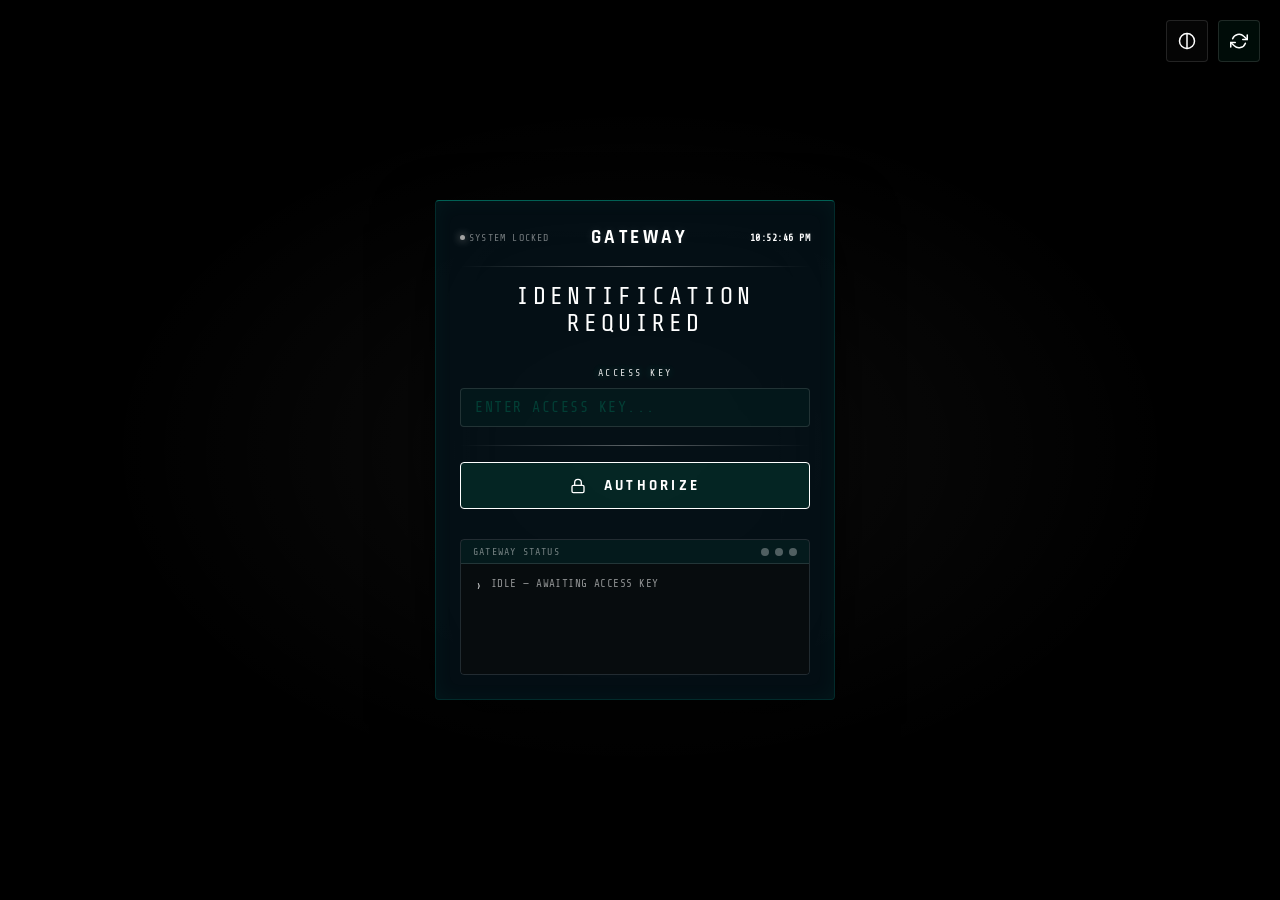
==== commit 117e489f: "style: link theme.js in HTML heads for static and Live Server compatibility" ====
--- a/index.html
+++ b/index.html
@@ -8,6 +8,7 @@
   <link href="https://fonts.googleapis.com/css2?family=Share+Tech+Mono&family=Rajdhani:wght@500;700&display=swap" rel="stylesheet">
   <link rel="icon" type="image/svg+xml" href="favicon.svg">
   <link rel="stylesheet" href="style.css">
+  <script src="/theme.js"></script>
   <style>
     .login-container {
       max-width: 400px;
--- a/style.css
+++ b/style.css
@@ -31,6 +31,70 @@
   --ui:          'Rajdhani', sans-serif;
   --r:           4px;
   --ease:        cubic-bezier(0.4, 0, 0.2, 1);
+}
+
+/* ── Theme 2 (Modern Black + White) Overrides ─────────────────── */
+html.theme-modern, body.theme-modern {
+  --bg:          #000000;
+  --panel:       rgba(10, 10, 10, 0.85);
+  --border:      rgba(255, 255, 255, 0.12);
+  --border-hi:   rgba(255, 255, 255, 0.35);
+
+  --teal:        #ffffff;
+  --teal-dim:    rgba(255, 255, 255, 0.08);
+  --teal-glow:   rgba(255, 255, 255, 0.12);
+  --amber:       #a3a3a3;
+  --red:         #ef4444;
+
+  --text:        #ffffff;
+  --text-muted:  rgba(255, 255, 255, 0.55);
+  --text-label:  rgba(255, 255, 255, 0.45);
+}
+
+body.theme-modern .scanline {
+  display: none !important;
+}
+
+body.theme-modern #particleCanvas {
+  display: none !important;
+}
+
+body.theme-modern .bg-vignette {
+  background: 
+    radial-gradient(ellipse 60% 55% at 50% 50%, rgba(255, 255, 255, 0.05), transparent 70%),
+    radial-gradient(ellipse 100% 100% at 50% 50%, transparent 55%, rgba(0,0,0,0.98)) !important;
+}
+
+body.theme-modern .noise {
+  opacity: 0.015 !important;
+}
+
+body.theme-modern .dd-trigger.open,
+body.theme-modern .dd-menu,
+body.theme-modern .dd-search-wrap {
+  background: #0d0d0d !important;
+  border-color: rgba(255, 255, 255, 0.3) !important;
+}
+
+body.theme-modern #ddSearch {
+  background: rgba(255, 255, 255, 0.05) !important;
+  border-color: rgba(255, 255, 255, 0.15) !important;
+  color: #ffffff !important;
+}
+
+body.theme-modern .dd-item:hover,
+body.theme-modern .dd-item.focused {
+  background: rgba(255, 255, 255, 0.08) !important;
+  border-left-color: #ffffff !important;
+}
+
+body.theme-modern .hw-status-bar {
+  background: rgba(255, 255, 255, 0.02) !important;
+  border-color: rgba(255, 255, 255, 0.1) !important;
+}
+
+body.theme-modern .terminal-body {
+  background: rgba(10, 10, 10, 0.6) !important;
 }
 
 /* ── Background ─────────────────────────────────────────────── */
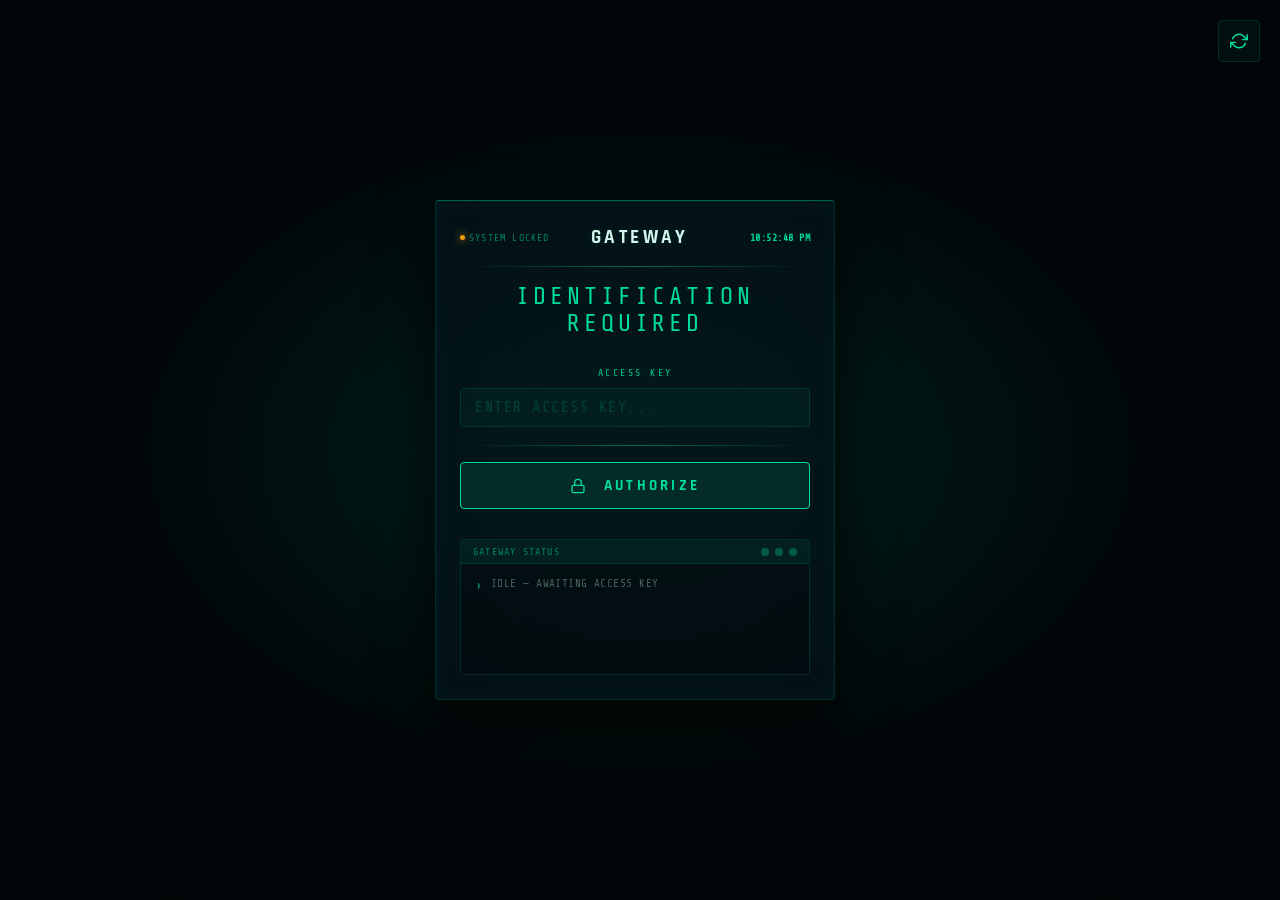
==== commit de3d632d: "Revert changes after 88c105e" ====
--- a/index.html
+++ b/index.html
@@ -8,7 +8,6 @@
   <link href="https://fonts.googleapis.com/css2?family=Share+Tech+Mono&family=Rajdhani:wght@500;700&display=swap" rel="stylesheet">
   <link rel="icon" type="image/svg+xml" href="favicon.svg">
   <link rel="stylesheet" href="style.css">
-  <script src="/theme.js"></script>
   <style>
     .login-container {
       max-width: 400px;
--- a/style.css
+++ b/style.css
@@ -31,70 +31,6 @@
   --ui:          'Rajdhani', sans-serif;
   --r:           4px;
   --ease:        cubic-bezier(0.4, 0, 0.2, 1);
-}
-
-/* ── Theme 2 (Modern Black + White) Overrides ─────────────────── */
-html.theme-modern, body.theme-modern {
-  --bg:          #000000;
-  --panel:       rgba(10, 10, 10, 0.85);
-  --border:      rgba(255, 255, 255, 0.12);
-  --border-hi:   rgba(255, 255, 255, 0.35);
-
-  --teal:        #ffffff;
-  --teal-dim:    rgba(255, 255, 255, 0.08);
-  --teal-glow:   rgba(255, 255, 255, 0.12);
-  --amber:       #a3a3a3;
-  --red:         #ef4444;
-
-  --text:        #ffffff;
-  --text-muted:  rgba(255, 255, 255, 0.55);
-  --text-label:  rgba(255, 255, 255, 0.45);
-}
-
-body.theme-modern .scanline {
-  display: none !important;
-}
-
-body.theme-modern #particleCanvas {
-  display: none !important;
-}
-
-body.theme-modern .bg-vignette {
-  background: 
-    radial-gradient(ellipse 60% 55% at 50% 50%, rgba(255, 255, 255, 0.05), transparent 70%),
-    radial-gradient(ellipse 100% 100% at 50% 50%, transparent 55%, rgba(0,0,0,0.98)) !important;
-}
-
-body.theme-modern .noise {
-  opacity: 0.015 !important;
-}
-
-body.theme-modern .dd-trigger.open,
-body.theme-modern .dd-menu,
-body.theme-modern .dd-search-wrap {
-  background: #0d0d0d !important;
-  border-color: rgba(255, 255, 255, 0.3) !important;
-}
-
-body.theme-modern #ddSearch {
-  background: rgba(255, 255, 255, 0.05) !important;
-  border-color: rgba(255, 255, 255, 0.15) !important;
-  color: #ffffff !important;
-}
-
-body.theme-modern .dd-item:hover,
-body.theme-modern .dd-item.focused {
-  background: rgba(255, 255, 255, 0.08) !important;
-  border-left-color: #ffffff !important;
-}
-
-body.theme-modern .hw-status-bar {
-  background: rgba(255, 255, 255, 0.02) !important;
-  border-color: rgba(255, 255, 255, 0.1) !important;
-}
-
-body.theme-modern .terminal-body {
-  background: rgba(10, 10, 10, 0.6) !important;
 }
 
 /* ── Background ─────────────────────────────────────────────── */
